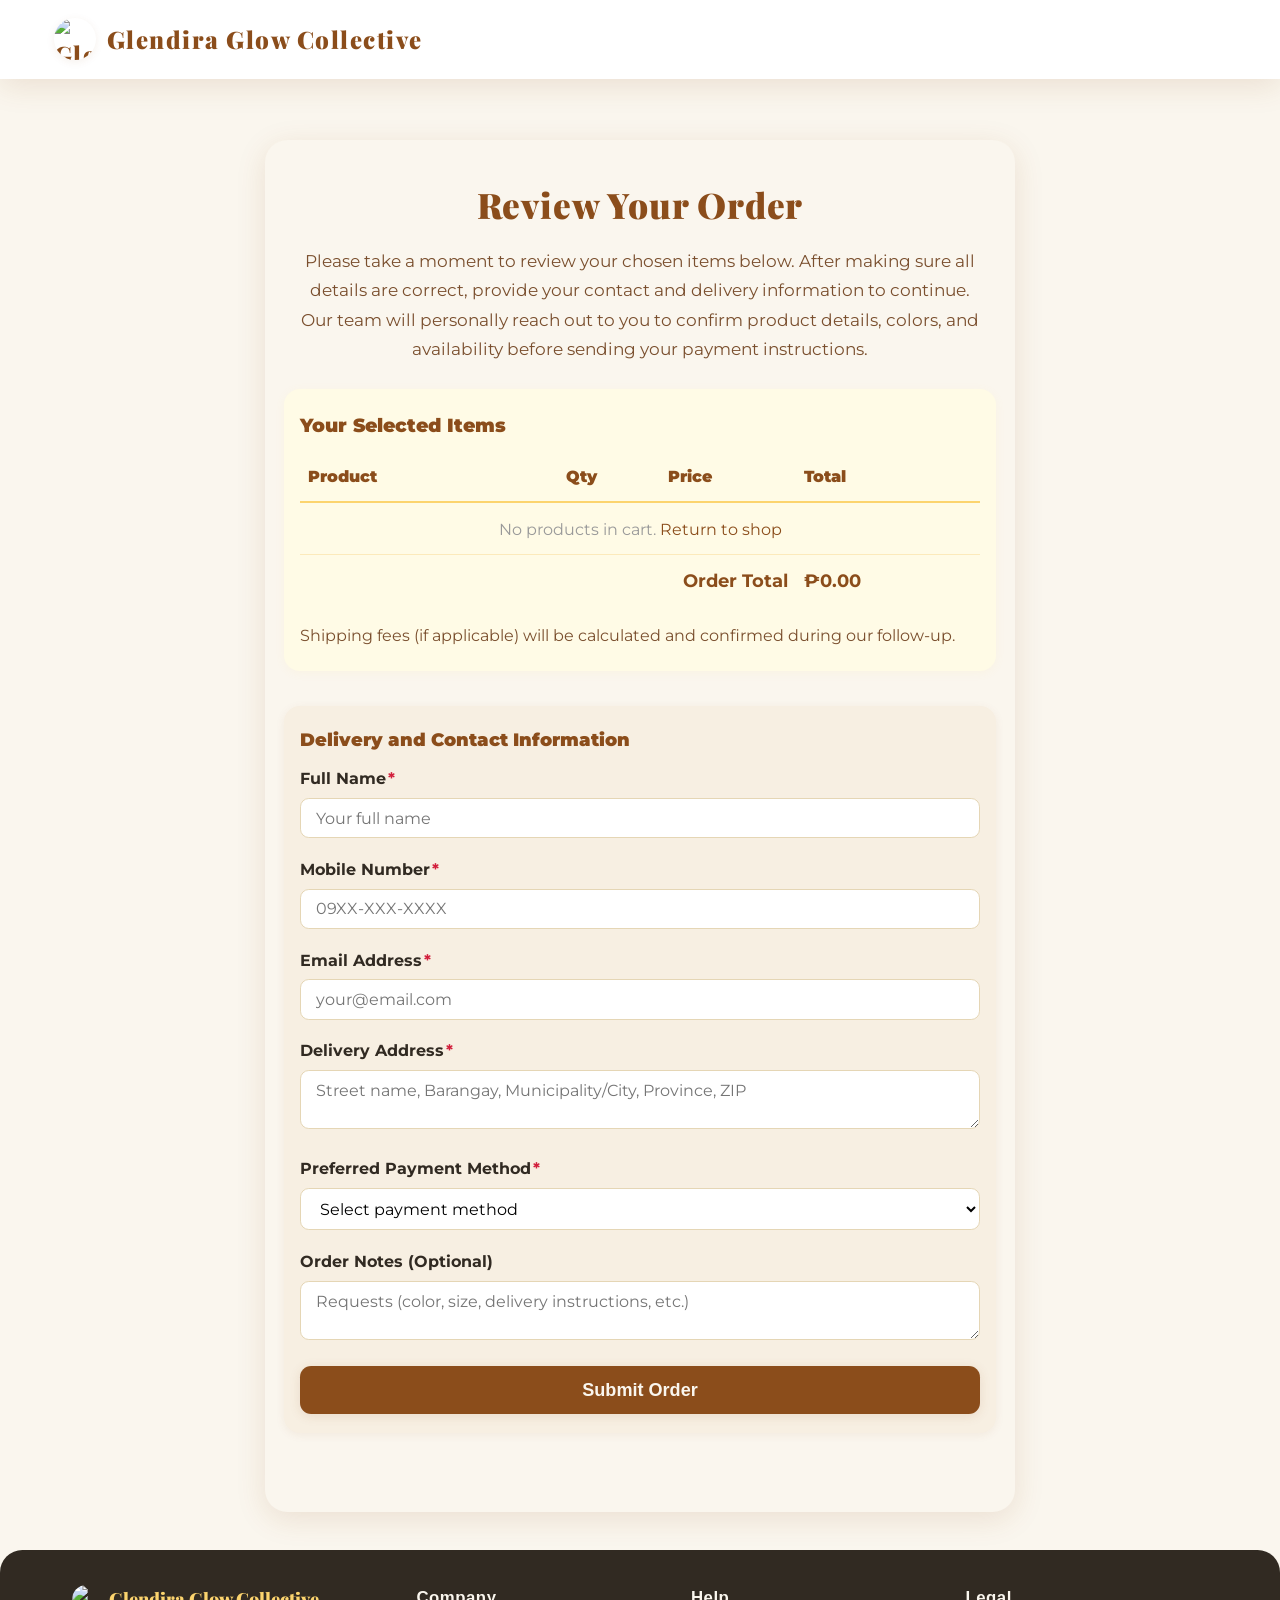
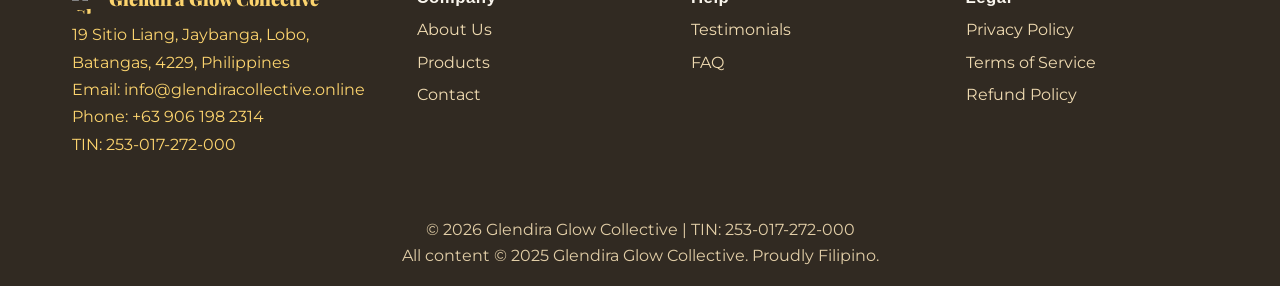
==== order-summary.html @ b0154137 "Add order summary HTML page" ====
<!DOCTYPE html>
<html lang="en">
<head>
  <meta charset="UTF-8" />
  <meta name="viewport" content="width=device-width, initial-scale=1.0" />
  <title>Order Summary | Glendira Glow Collective</title>
  <link rel="icon" type="image/png" href="image/FAVICON.png" />
  <!-- Google Fonts -->
  <link href="https://fonts.googleapis.com/css2?family=Montserrat:wght@400;700;900&family=Playfair+Display:wght@700&display=swap" rel="stylesheet" />
  <!-- Remixicon for icons -->
  <link href="https://cdn.jsdelivr.net/npm/remixicon@4.5.0/fonts/remixicon.css" rel="stylesheet" />
  <style>
    :root {
      --primary: #8b4d1b;
      --accent: #fcd46e;
      --dark: #312a22;
      --light: #faf6ee;
      --shadow: 0 7px 30px 0 rgba(139,77,27,0.13);
      --radius: 1.4rem;
      --error: #d21f3c;
      --success: #157347;
    }
    html { scroll-behavior: smooth; }
    * { box-sizing: border-box; margin: 0; padding: 0; }
    body {
      font-family: 'Montserrat', 'Poppins', Arial, sans-serif;
      background: var(--light);
      color: var(--dark);
      min-height: 100vh;
      line-height: 1.7;
      transition: background 0.4s;
    }
    a {
      color: var(--primary);
      text-decoration: none;
      transition: color .22s;
    }
    a:hover { color: var(--accent); }
    img {
      max-width: 100%;
      display: block;
      border-radius: .7rem;
    }
    .header {
      width: 100%;
      background: rgba(255,255,255,0.96);
      box-shadow: var(--shadow);
      position: sticky;
      top: 0;
      z-index: 99;
      backdrop-filter: blur(7px);
      transition: background .3s;
    }
    .nav {
      display: flex;
      align-items: center;
      justify-content: space-between;
      max-width: 1240px;
      margin: 0 auto;
      padding: 1.15rem 2.1rem;
      position: relative;
    }
    .nav-logo {
      display: flex;
      align-items: center;
      gap: .7rem;
      font-size: 1.5rem;
      font-weight: 900;
      color: var(--primary);
      letter-spacing: 1.5px;
      font-family: 'Playfair Display', serif;
    }
    .nav-logo img {
      width: 42px;
      height: 42px;
      border-radius: 50%;
      box-shadow: 0 2px 8px 0 rgba(139,77,27,0.08);
    }
    .main-container {
      max-width: 750px;
      margin: 0 auto;
      padding: 2.2rem 1.2rem 2.6rem;
      background: var(--light);
      border-radius: var(--radius);
      box-shadow: var(--shadow);
      margin-top: 3.8rem;
      margin-bottom: 2.3rem;
    }
    .summary-title {
      font-family: 'Playfair Display', serif;
      font-size: 2.2rem;
      font-weight: 900;
      color: var(--primary);
      margin-bottom: 0.7rem;
      letter-spacing: 0.8px;
      text-align: center;
    }
    .summary-desc {
      font-size: 1.08rem;
      color: #7a4f2e;
      margin-bottom: 1.6rem;
      text-align: center;
    }
    .order-section {
      margin-bottom: 2.2rem;
      background: #fffbe6;
      padding: 1.3rem 1rem;
      border-radius: 1rem;
      box-shadow: 0 2px 10px 0 rgba(252,212,110,0.08);
    }
    .order-section-title {
      font-size: 1.17rem;
      font-weight: 900;
      color: var(--primary);
      margin-bottom: .6rem;
      font-family: 'Montserrat', sans-serif;
    }
    .order-items {
      width: 100%;
      border-collapse: collapse;
      margin-bottom: 1rem;
    }
    .order-items th, .order-items td {
      padding: .7rem .5rem;
      text-align: left;
      font-size: 1.03rem;
    }
    .order-items th {
      color: var(--primary);
      border-bottom: 2px solid var(--accent);
      font-weight: 900;
    }
    .order-items td {
      border-bottom: 1px solid #fceabb;
    }
    .order-total-row th, .order-total-row td {
      border-bottom: none;
      font-size: 1.1rem;
      font-weight: 700;
      color: var(--primary);
    }
    .form-section {
      margin-bottom: 2.3rem;
      background: #f7efe2;
      padding: 1.2rem 1rem;
      border-radius: 1rem;
      box-shadow: 0 2px 10px 0 rgba(139,77,27,0.07);
    }
    .form-section-title {
      font-size: 1.13rem;
      font-weight: 900;
      color: var(--primary);
      margin-bottom: .58rem;
      font-family: 'Montserrat', sans-serif;
    }
    .form-group {
      margin-bottom: 1.1rem;
    }
    label {
      font-weight: 700;
      color: var(--dark);
      margin-bottom: .18rem;
      display: block;
      font-size: 1.02rem;
    }
    input[type="text"],
    input[type="email"],
    input[type="tel"],
    select,
    textarea {
      padding: .6rem .9rem;
      width: 100%;
      border: 1px solid #e5d6b5;
      border-radius: .55rem;
      background: #fff;
      font-size: 1rem;
      margin-top: .15rem;
      font-family: inherit;
      transition: border .2s;
      resize: vertical;
    }
    input[type="text"]:focus,
    input[type="email"]:focus,
    input[type="tel"]:focus,
    select:focus,
    textarea:focus {
      border: 1.5px solid var(--primary);
      outline: none;
    }
    .submit-btn {
      background: var(--primary);
      color: var(--light);
      font-weight: 900;
      font-size: 1.13rem;
      border-radius: .7rem;
      padding: .85rem 2.2rem;
      cursor: pointer;
      border: none;
      transition: background .18s, color .18s;
      box-shadow: 0 2px 12px 0 rgba(139,77,27,0.12);
      margin-top: .3rem;
      display: block;
      width: 100%;
    }
    .submit-btn:hover {
      background: var(--accent);
      color: var(--primary);
    }
    .confirmation-message {
      background: #e6fbe9;
      border: 1.5px solid var(--success);
      color: var(--success);
      padding: 1.3rem 1rem;
      border-radius: 1rem;
      margin-top: 2.3rem;
      box-shadow: 0 2px 8px 0 rgba(21,115,71,0.07);
      font-size: 1.08rem;
      text-align: center;
      display: none;
      animation: fadeIn .7s ease;
    }
    .confirmation-message.active {
      display: block;
    }
    @keyframes fadeIn {
      from { opacity: 0; transform: translateY(24px);}
      to { opacity: 1; transform: translateY(0);}
    }
    .footer {
      background: var(--dark);
      color: var(--light);
      padding: 2.1rem 0 1rem;
      margin-top: 2.4rem;
      border-radius: var(--radius) var(--radius) 0 0;
      position: relative;
      overflow: hidden;
    }
    .footer::before {
      content: '';
      position: absolute;
      right: 0;
      top: -40px;
      width: 320px;
      height: 320px;
      opacity: 0.13;
      background: url('image/LOGO.png') no-repeat center center/contain;
      z-index: 0;
    }
    .footer-container {
      max-width: 1200px;
      margin: 0 auto;
      display: flex;
      flex-wrap: wrap;
      gap: 2rem;
      justify-content: space-between;
      align-items: flex-start;
      padding: 0 2rem;
      position: relative;
      z-index: 2;
    }
    .footer-brand {
      flex: 1 1 230px;
      margin-bottom: 1.8rem;
      z-index: 2;
    }
    .footer-logo {
      display: flex;
      align-items: center;
      font-size: 1.13rem;
      font-weight: 900;
      gap: .53rem;
      margin-bottom: 0.42rem;
      color: var(--accent);
      font-family: 'Playfair Display', serif;
    }
    .footer-logo img {
      width: 29px;
      height: 29px;
      border-radius: 50%;
    }
    .footer-desc {
      color: #fcd46e;
      font-size: 1.01rem;
      margin-bottom: .57rem;
    }
    .footer-links-group {
      flex: 1 1 160px;
      margin-bottom: 1.7rem;
      z-index: 2;
    }
    .footer-links-title {
      font-size: 1.05rem;
      font-weight: 900;
      margin-bottom: .32rem;
      letter-spacing: .5px;
      font-family: 'Poppins', sans-serif;
    }
    .footer-links {
      display: flex;
      flex-direction: column;
      gap: .35rem;
    }
    .footer-link {
      color: #ffe9bd;
      font-size: .99rem;
      transition: color .2s;
      opacity: .92;
    }
    .footer-link:hover { color: var(--accent); }
    .footer-bottom {
      text-align: center;
      font-size: .97rem;
      color: #ffe9bd;
      margin-top: 1.3rem;
      opacity: .86;
      position: relative;
      z-index: 2;
    }
    .footer-bottom a {
      color: #fff;
      font-weight: 700;
      text-decoration: underline;
      transition: color .2s;
    }
    .footer-bottom a:hover { color: var(--accent); }
    @media (max-width: 850px) {
      .main-container { margin-top: 2.5rem; }
    }
    @media (max-width: 700px) {
      .main-container { margin-top: 1.2rem; padding: 1.2rem .6rem 1.8rem; }
      .footer-container { padding: 0 1.2rem; }
      .order-section, .form-section { padding: .8rem .3rem; }
    }
    @media (max-width: 600px) {
      .main-container { margin-top: .8rem; }
      .footer { padding: 1.11rem 0 .89rem; }
    }
  </style>
</head>
<body>
  <header class="header" id="header">
    <nav class="nav">
      <a href="index.html" class="nav-logo">
        <img src="image/LOGO.png" alt="Glendira Glow Collective Logo" />
        Glendira Glow Collective
      </a>
    </nav>
  </header>

  <main>
    <div class="main-container" id="main-container">
      <h1 class="summary-title">Review Your Order</h1>
      <div class="summary-desc">
        Please take a moment to review your chosen items below. After making sure all details are correct, provide your contact and delivery information to continue.<br>
        Our team will personally reach out to you to confirm product details, colors, and availability before sending your payment instructions.
      </div>
      <section class="order-section">
        <div class="order-section-title">Your Selected Items</div>
        <table class="order-items" id="order-items">
          <thead>
            <tr>
              <th style="width:38%">Product</th>
              <th style="width:15%">Qty</th>
              <th style="width:20%">Price</th>
              <th style="width:27%">Total</th>
            </tr>
          </thead>
          <tbody>
            <!-- JS will populate order items here -->
          </tbody>
          <tfoot>
            <tr class="order-total-row">
              <th colspan="3" style="text-align:right;">Order Total</th>
              <td id="order-total">₱0.00</td>
            </tr>
          </tfoot>
        </table>
        <div style="color:#7a4f2e;font-size:.98rem;">
          <i class="ri-information-line" style="color:var(--primary)"></i>
          Shipping fees (if applicable) will be calculated and confirmed during our follow-up.
        </div>
      </section>
      <form class="form-section" id="checkout-form" autocomplete="on">
        <div class="form-section-title">Delivery and Contact Information</div>
        <div class="form-group">
          <label for="name">Full Name<span style="color:var(--error);margin-left:2px;">*</span></label>
          <input type="text" id="name" name="name" required placeholder="Your full name" autocomplete="name" />
        </div>
        <div class="form-group">
          <label for="phone">Mobile Number<span style="color:var(--error);margin-left:2px;">*</span></label>
          <input type="tel" id="phone" name="phone" required placeholder="09XX-XXX-XXXX" autocomplete="tel" pattern="^(09|\+639)\d{9}$" />
        </div>
        <div class="form-group">
          <label for="email">Email Address<span style="color:var(--error);margin-left:2px;">*</span></label>
          <input type="email" id="email" name="email" required placeholder="your@email.com" autocomplete="email" />
        </div>
        <div class="form-group">
          <label for="address">Delivery Address<span style="color:var(--error);margin-left:2px;">*</span></label>
          <textarea id="address" name="address" required rows="2" placeholder="Street name, Barangay, Municipality/City, Province, ZIP" autocomplete="street-address"></textarea>
        </div>
        <div class="form-group">
          <label for="payment">Preferred Payment Method<span style="color:var(--error);margin-left:2px;">*</span></label>
          <select id="payment" name="payment" required>
            <option value="" disabled selected>Select payment method</option>
            <option value="gcash">GCash</option>
            <option value="bank">Bank Transfer</option>
            <option value="cod">Cash on Delivery (COD) - Selected Areas</option>
          </select>
        </div>
        <div class="form-group">
          <label for="note">Order Notes (Optional)</label>
          <textarea id="note" name="note" rows="2" placeholder="Requests (color, size, delivery instructions, etc.)"></textarea>
        </div>
        <button type="submit" class="submit-btn" id="submit-btn">
          Submit Order
        </button>
      </form>
      <div class="confirmation-message" id="confirmation-message">
        <span style="font-size:1.35rem;display:block;margin-bottom:.7rem;"><i class="ri-checkbox-circle-line"></i> Order Received!</span>
        Thank you for choosing Glendira Glow Collective.<br><br>
        A member of our team will soon reach out via call or message to verify your order details, confirm product availability, and discuss preferences such as color and size.<br><br>
        <b>Once details are confirmed, you will receive a secure payment link based on your selected payment method.</b><br>
        <span style="color:var(--primary);font-weight:700;">Please ensure payment is completed within <u>24 hours</u> of receiving the link to avoid automatic cancellation.</span>
        <br><br>
        If you have any questions, feel free to contact us at <a href="mailto:info@glendiracollective.online">info@glendiracollective.online</a> or <a href="tel:+639061982314">+63 906 198 2314</a>.<br>
        <br>
        We appreciate your trust and look forward to serving you!
      </div>
    </div>
  </main>

  <footer class="footer">
    <div class="footer-container">
      <div class="footer-brand">
        <div class="footer-logo">
          <img src="image/LOGO.png" alt="Glendira Glow Collective Logo" />
          Glendira Glow Collective
        </div>
        <div class="footer-desc">
          19 Sitio Liang, Jaybanga, Lobo, Batangas, 4229, Philippines<br>
          Email: <a href="mailto:info@glendiracollective.online" style="color:var(--accent);">info@glendiracollective.online</a><br>
          Phone: <a href="tel:+639061982314" style="color:var(--accent);">+63 906 198 2314</a><br>
          TIN: 253-017-272-000
        </div>
      </div>
      <div class="footer-links-group">
        <div class="footer-links-title">Company</div>
        <div class="footer-links">
          <a href="index.html#about" class="footer-link">About Us</a>
          <a href="index.html#shop" class="footer-link">Products</a>
          <a href="index.html#contact" class="footer-link">Contact</a>
        </div>
      </div>
      <div class="footer-links-group">
        <div class="footer-links-title">Help</div>
        <div class="footer-links">
          <a href="index.html#testimonials" class="footer-link">Testimonials</a>
          <a href="index.html#faq" class="footer-link">FAQ</a>
        </div>
      </div>
      <div class="footer-links-group">
        <div class="footer-links-title">Legal</div>
        <div class="footer-links">
          <a href="privacy-policy.html" class="footer-link">Privacy Policy</a>
          <a href="terms.html" class="footer-link">Terms of Service</a>
          <a href="refund-policy.html" class="footer-link">Refund Policy</a>
        </div>
      </div>
    </div>
    <div class="footer-bottom">
      &copy; <span id="footer-year"></span> Glendira Glow Collective | TIN: 253-017-272-000<br>
      All content &copy; 2025 Glendira Glow Collective. Proudly Filipino.
    </div>
  </footer>

  <script>
    // Fill order table from localStorage 'checkoutCart'
    const products = [
      {
        id: 1,
        name: "Everyday T-shirt",
        price: 199.00,
        img: "image/placeholder.png"
      },
      {
        id: 2,
        name: "Office Blazer (Women)",
        price: 799.00,
        img: "image/placeholder.png"
      },
      {
        id: 3,
        name: "Filipiniana Dress",
        price: 1099.00,
        img: "image/placeholder.png"
      },
      {
        id: 4,
        name: "Men's Polo Shirt",
        price: 349.00,
        img: "image/placeholder.png"
      },
      {
        id: 5,
        name: "Teens Graphic Tee",
        price: 239.00,
        img: "image/placeholder.png"
      },
      {
        id: 6,
        name: "A-Line Skirt",
        price: 399.00,
        img: "image/placeholder.png"
      },
      {
        id: 7,
        name: "Kids Dress",
        price: 299.00,
        img: "image/placeholder.png"
      },
      {
        id: 8,
        name: "Seasonal Bomber Jacket",
        price: 899.00,
        img: "image/placeholder.png"
      },
      {
        id: 9,
        name: "Men's Cotton Shorts",
        price: 269.00,
        img: "image/placeholder.png"
      },
      {
        id: 10,
        name: "Women's Office Dress",
        price: 499.00,
        img: "image/placeholder.png"
      },
      {
        id: 11,
        name: "Classic Handbag",
        price: 599.00,
        img: "image/placeholder.png"
      },
      {
        id: 12,
        name: "Minimalist Jewelry Set",
        price: 149.00,
        img: "image/placeholder.png"
      },
      {
        id: 13,
        name: "Kids Jogger Pants",
        price: 199.00,
        img: "image/placeholder.png"
      },
      {
        id: 14,
        name: "Women's Crop Top",
        price: 179.00,
        img: "image/placeholder.png"
      },
      {
        id: 15,
        name: "Premium Fabric Face Mask",
        price: 69.00,
        img: "image/placeholder.png"
      }
    ];
    function renderOrderItems() {
      const tbody = document.querySelector('#order-items tbody');
      tbody.innerHTML = '';
      let cart = [];
      try {
        cart = JSON.parse(localStorage.getItem('checkoutCart')) || [];
      } catch { cart = []; }
      let total = 0;
      if (cart.length === 0) {
        tbody.innerHTML = `<tr><td colspan="4" style="text-align:center;color:#999;">No products in cart. <a href="index.html#shop">Return to shop</a></td></tr>`;
        document.getElementById('order-total').textContent = '₱0.00';
      } else {
        cart.forEach(item => {
          const product = products.find(p => p.id === item.id) || {};
          const row = document.createElement('tr');
          const price = product.price || item.price || 0;
          const subtotal = price * item.qty;
          total += subtotal;
          row.innerHTML = `
            <td>
              <span style="font-weight:700;">${product.name || item.name}</span>
            </td>
            <td>${item.qty}</td>
            <td>₱${price.toLocaleString(undefined, {minimumFractionDigits:2, maximumFractionDigits:2})}</td>
            <td>₱${subtotal.toLocaleString(undefined, {minimumFractionDigits:2, maximumFractionDigits:2})}</td>
          `;
          tbody.appendChild(row);
        });
        document.getElementById('order-total').textContent = '₱' + total.toLocaleString(undefined, {minimumFractionDigits:2, maximumFractionDigits:2});
      }
    }
    renderOrderItems();

    // Footer year
    document.getElementById('footer-year').textContent = new Date().getFullYear();

    // Form submission & confirmation
    const checkoutForm = document.getElementById('checkout-form');
    const confirmationMessage = document.getElementById('confirmation-message');
    checkoutForm && checkoutForm.addEventListener('submit', function(e) {
      e.preventDefault();
      // Optionally: Validate again if needed
      checkoutForm.style.display = 'none';
      confirmationMessage.classList.add('active');
      // Optionally: clear cart in localStorage
      localStorage.removeItem('checkoutCart');
      window.scrollTo({ top: 0, behavior: 'smooth' });
    });
  </script>
</body>
</html>
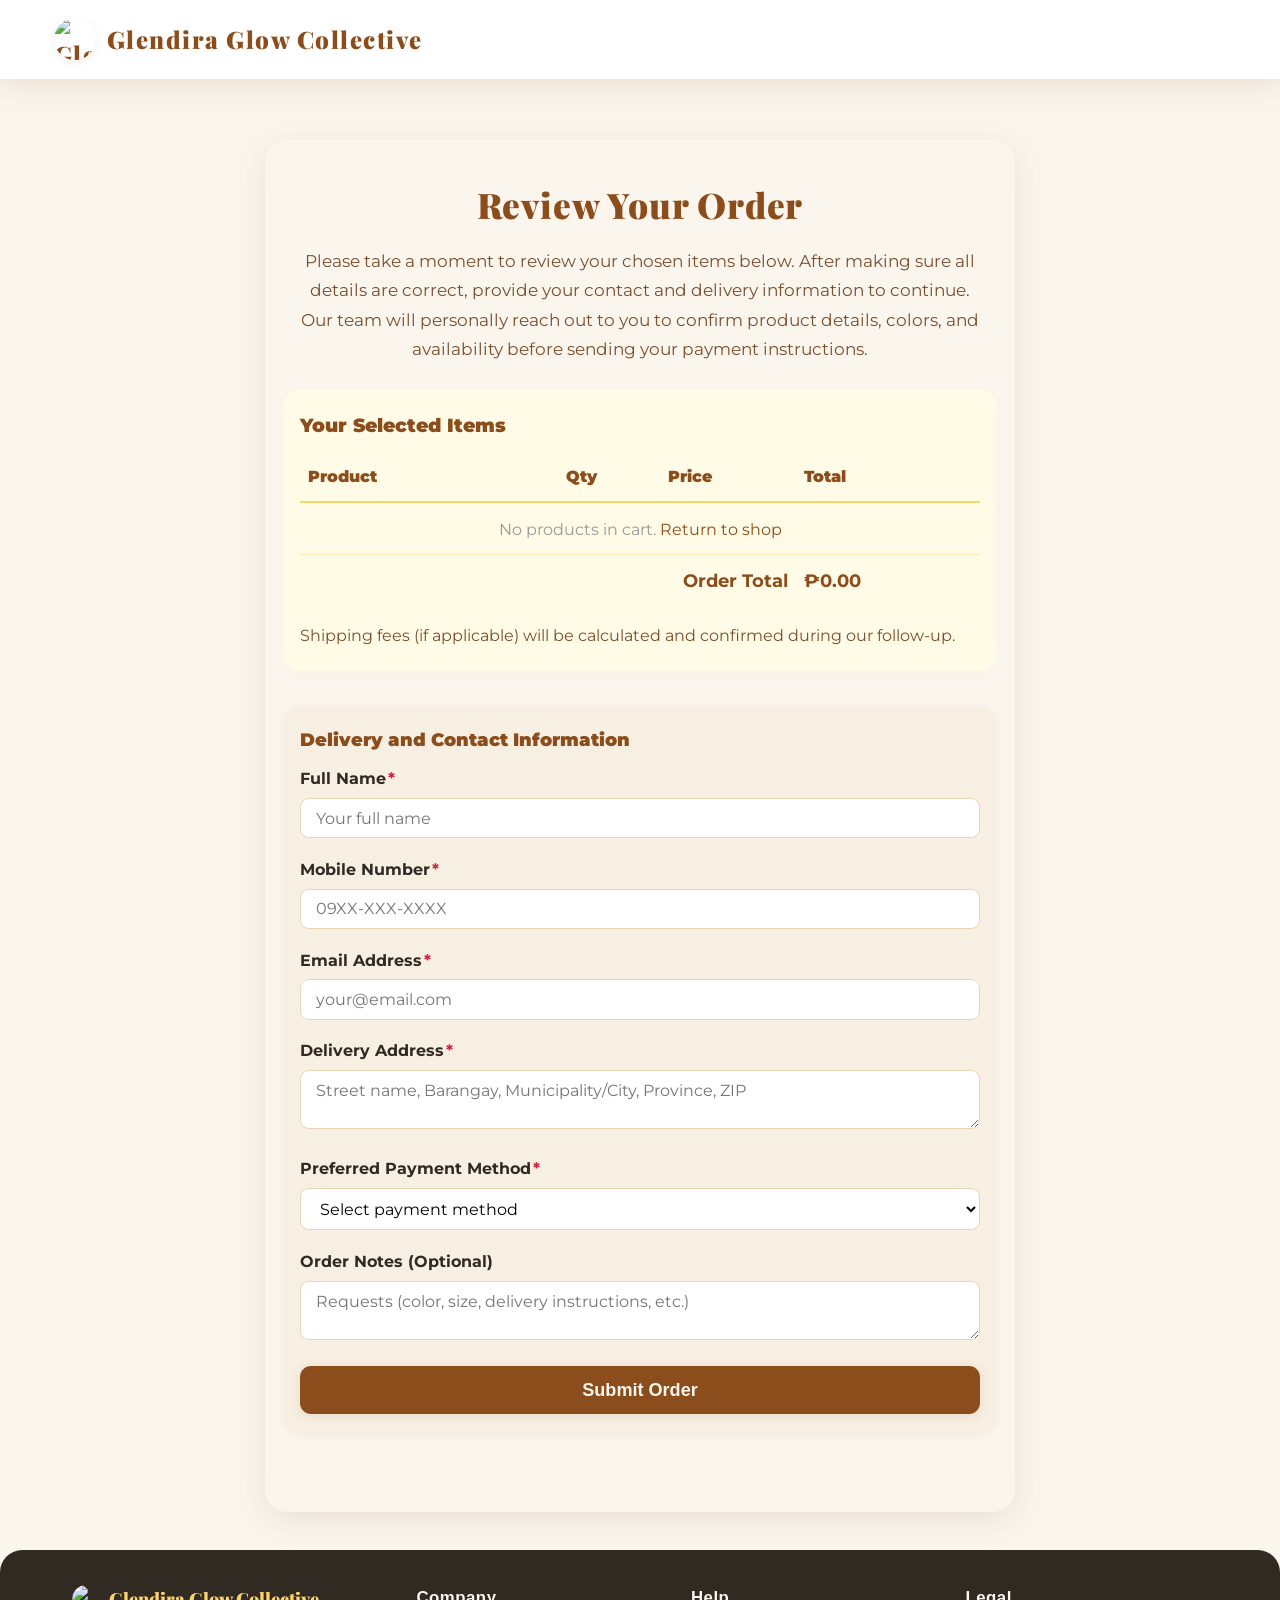
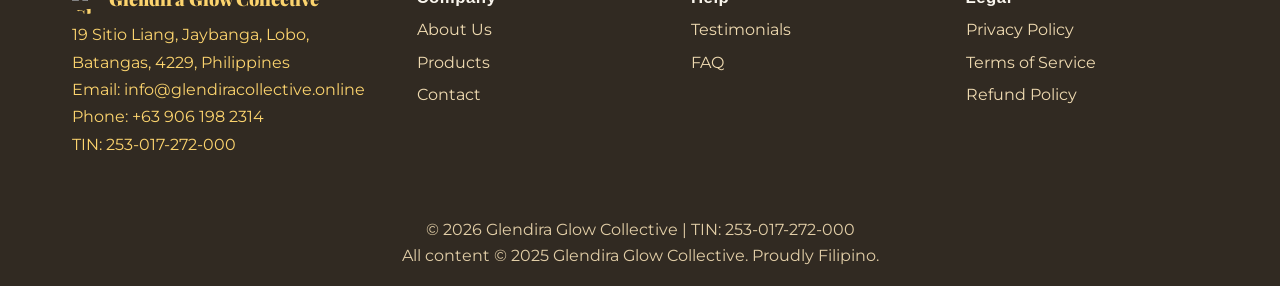
==== commit 54434bbc: "Update product images in order summary" ====
--- a/order-summary.html
+++ b/order-summary.html
@@ -480,91 +480,91 @@
         id: 1,
         name: "Everyday T-shirt",
         price: 199.00,
-        img: "image/placeholder.png"
+        img: "image/PICTURES 1.png"
       },
       {
         id: 2,
         name: "Office Blazer (Women)",
         price: 799.00,
-        img: "image/placeholder.png"
+        img: "image/PICTURES 2.png"
       },
       {
         id: 3,
         name: "Filipiniana Dress",
         price: 1099.00,
-        img: "image/placeholder.png"
+        img: "image/PICTURES 3.png"
       },
       {
         id: 4,
         name: "Men's Polo Shirt",
         price: 349.00,
-        img: "image/placeholder.png"
+        img: "image/PICTURES 4.png"
       },
       {
         id: 5,
         name: "Teens Graphic Tee",
         price: 239.00,
-        img: "image/placeholder.png"
+        img: "image/PICTURES 5.png"
       },
       {
         id: 6,
         name: "A-Line Skirt",
         price: 399.00,
-        img: "image/placeholder.png"
+        img: "image/PICTURES 6.png"
       },
       {
         id: 7,
         name: "Kids Dress",
         price: 299.00,
-        img: "image/placeholder.png"
+        img: "image/PICTURES 7.png"
       },
       {
         id: 8,
         name: "Seasonal Bomber Jacket",
         price: 899.00,
-        img: "image/placeholder.png"
+        img: "image/PICTURES 8.png"
       },
       {
         id: 9,
         name: "Men's Cotton Shorts",
         price: 269.00,
-        img: "image/placeholder.png"
+        img: "image/PICTURES 9.png"
       },
       {
         id: 10,
         name: "Women's Office Dress",
         price: 499.00,
-        img: "image/placeholder.png"
+        img: "image/PICTURES 10.png"
       },
       {
         id: 11,
         name: "Classic Handbag",
         price: 599.00,
-        img: "image/placeholder.png"
+        img: "image/PICTURES 11.png"
       },
       {
         id: 12,
         name: "Minimalist Jewelry Set",
         price: 149.00,
-        img: "image/placeholder.png"
+        img: "image/PICTURES 12.png"
       },
       {
         id: 13,
         name: "Kids Jogger Pants",
         price: 199.00,
-        img: "image/placeholder.png"
+        img: "image/PICTURES 13.png"
       },
       {
         id: 14,
         name: "Women's Crop Top",
         price: 179.00,
-        img: "image/placeholder.png"
+        img: "image/PICTURES 14.png"
       },
       {
         id: 15,
         name: "Premium Fabric Face Mask",
         price: 69.00,
-        img: "image/placeholder.png"
+        img: "image/PICTURES 15.png"
       }
     ];
     function renderOrderItems() {
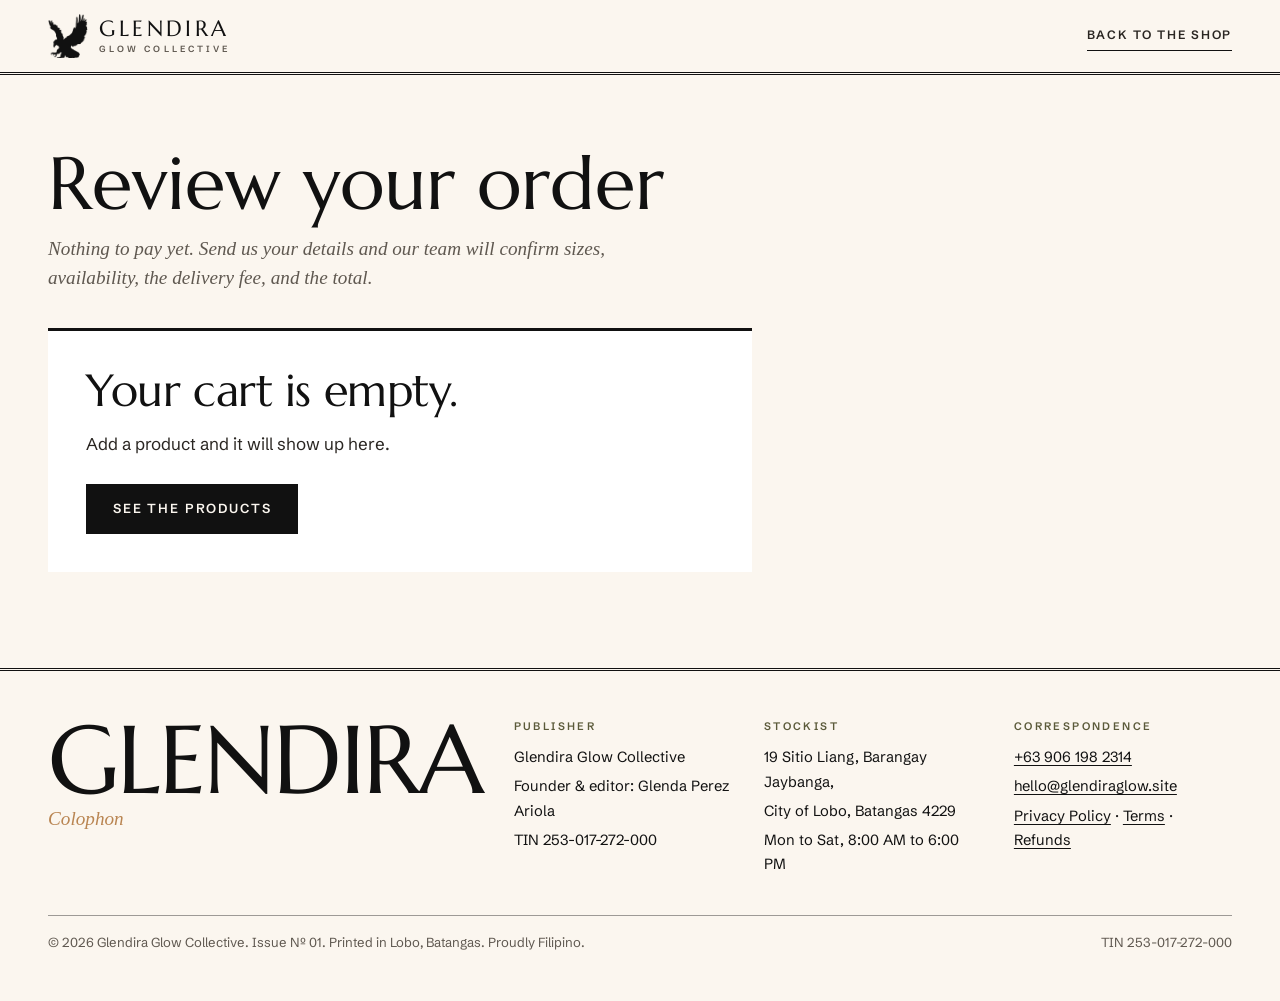
==== commit 0fde7d08: "Redesign: editorial magazine with Eagle Glide, new domain glendiraglow.site, new email" ====
--- a/order-summary.html
+++ b/order-summary.html
@@ -1,620 +1,81 @@
 <!DOCTYPE html>
 <html lang="en">
 <head>
-  <meta charset="UTF-8" />
-  <meta name="viewport" content="width=device-width, initial-scale=1.0" />
-  <title>Order Summary | Glendira Glow Collective</title>
-  <link rel="icon" type="image/png" href="image/FAVICON.png" />
-  <!-- Google Fonts -->
-  <link href="https://fonts.googleapis.com/css2?family=Montserrat:wght@400;700;900&family=Playfair+Display:wght@700&display=swap" rel="stylesheet" />
-  <!-- Remixicon for icons -->
-  <link href="https://cdn.jsdelivr.net/npm/remixicon@4.5.0/fonts/remixicon.css" rel="stylesheet" />
-  <style>
-    :root {
-      --primary: #8b4d1b;
-      --accent: #fcd46e;
-      --dark: #312a22;
-      --light: #faf6ee;
-      --shadow: 0 7px 30px 0 rgba(139,77,27,0.13);
-      --radius: 1.4rem;
-      --error: #d21f3c;
-      --success: #157347;
-    }
-    html { scroll-behavior: smooth; }
-    * { box-sizing: border-box; margin: 0; padding: 0; }
-    body {
-      font-family: 'Montserrat', 'Poppins', Arial, sans-serif;
-      background: var(--light);
-      color: var(--dark);
-      min-height: 100vh;
-      line-height: 1.7;
-      transition: background 0.4s;
-    }
-    a {
-      color: var(--primary);
-      text-decoration: none;
-      transition: color .22s;
-    }
-    a:hover { color: var(--accent); }
-    img {
-      max-width: 100%;
-      display: block;
-      border-radius: .7rem;
-    }
-    .header {
-      width: 100%;
-      background: rgba(255,255,255,0.96);
-      box-shadow: var(--shadow);
-      position: sticky;
-      top: 0;
-      z-index: 99;
-      backdrop-filter: blur(7px);
-      transition: background .3s;
-    }
-    .nav {
-      display: flex;
-      align-items: center;
-      justify-content: space-between;
-      max-width: 1240px;
-      margin: 0 auto;
-      padding: 1.15rem 2.1rem;
-      position: relative;
-    }
-    .nav-logo {
-      display: flex;
-      align-items: center;
-      gap: .7rem;
-      font-size: 1.5rem;
-      font-weight: 900;
-      color: var(--primary);
-      letter-spacing: 1.5px;
-      font-family: 'Playfair Display', serif;
-    }
-    .nav-logo img {
-      width: 42px;
-      height: 42px;
-      border-radius: 50%;
-      box-shadow: 0 2px 8px 0 rgba(139,77,27,0.08);
-    }
-    .main-container {
-      max-width: 750px;
-      margin: 0 auto;
-      padding: 2.2rem 1.2rem 2.6rem;
-      background: var(--light);
-      border-radius: var(--radius);
-      box-shadow: var(--shadow);
-      margin-top: 3.8rem;
-      margin-bottom: 2.3rem;
-    }
-    .summary-title {
-      font-family: 'Playfair Display', serif;
-      font-size: 2.2rem;
-      font-weight: 900;
-      color: var(--primary);
-      margin-bottom: 0.7rem;
-      letter-spacing: 0.8px;
-      text-align: center;
-    }
-    .summary-desc {
-      font-size: 1.08rem;
-      color: #7a4f2e;
-      margin-bottom: 1.6rem;
-      text-align: center;
-    }
-    .order-section {
-      margin-bottom: 2.2rem;
-      background: #fffbe6;
-      padding: 1.3rem 1rem;
-      border-radius: 1rem;
-      box-shadow: 0 2px 10px 0 rgba(252,212,110,0.08);
-    }
-    .order-section-title {
-      font-size: 1.17rem;
-      font-weight: 900;
-      color: var(--primary);
-      margin-bottom: .6rem;
-      font-family: 'Montserrat', sans-serif;
-    }
-    .order-items {
-      width: 100%;
-      border-collapse: collapse;
-      margin-bottom: 1rem;
-    }
-    .order-items th, .order-items td {
-      padding: .7rem .5rem;
-      text-align: left;
-      font-size: 1.03rem;
-    }
-    .order-items th {
-      color: var(--primary);
-      border-bottom: 2px solid var(--accent);
-      font-weight: 900;
-    }
-    .order-items td {
-      border-bottom: 1px solid #fceabb;
-    }
-    .order-total-row th, .order-total-row td {
-      border-bottom: none;
-      font-size: 1.1rem;
-      font-weight: 700;
-      color: var(--primary);
-    }
-    .form-section {
-      margin-bottom: 2.3rem;
-      background: #f7efe2;
-      padding: 1.2rem 1rem;
-      border-radius: 1rem;
-      box-shadow: 0 2px 10px 0 rgba(139,77,27,0.07);
-    }
-    .form-section-title {
-      font-size: 1.13rem;
-      font-weight: 900;
-      color: var(--primary);
-      margin-bottom: .58rem;
-      font-family: 'Montserrat', sans-serif;
-    }
-    .form-group {
-      margin-bottom: 1.1rem;
-    }
-    label {
-      font-weight: 700;
-      color: var(--dark);
-      margin-bottom: .18rem;
-      display: block;
-      font-size: 1.02rem;
-    }
-    input[type="text"],
-    input[type="email"],
-    input[type="tel"],
-    select,
-    textarea {
-      padding: .6rem .9rem;
-      width: 100%;
-      border: 1px solid #e5d6b5;
-      border-radius: .55rem;
-      background: #fff;
-      font-size: 1rem;
-      margin-top: .15rem;
-      font-family: inherit;
-      transition: border .2s;
-      resize: vertical;
-    }
-    input[type="text"]:focus,
-    input[type="email"]:focus,
-    input[type="tel"]:focus,
-    select:focus,
-    textarea:focus {
-      border: 1.5px solid var(--primary);
-      outline: none;
-    }
-    .submit-btn {
-      background: var(--primary);
-      color: var(--light);
-      font-weight: 900;
-      font-size: 1.13rem;
-      border-radius: .7rem;
-      padding: .85rem 2.2rem;
-      cursor: pointer;
-      border: none;
-      transition: background .18s, color .18s;
-      box-shadow: 0 2px 12px 0 rgba(139,77,27,0.12);
-      margin-top: .3rem;
-      display: block;
-      width: 100%;
-    }
-    .submit-btn:hover {
-      background: var(--accent);
-      color: var(--primary);
-    }
-    .confirmation-message {
-      background: #e6fbe9;
-      border: 1.5px solid var(--success);
-      color: var(--success);
-      padding: 1.3rem 1rem;
-      border-radius: 1rem;
-      margin-top: 2.3rem;
-      box-shadow: 0 2px 8px 0 rgba(21,115,71,0.07);
-      font-size: 1.08rem;
-      text-align: center;
-      display: none;
-      animation: fadeIn .7s ease;
-    }
-    .confirmation-message.active {
-      display: block;
-    }
-    @keyframes fadeIn {
-      from { opacity: 0; transform: translateY(24px);}
-      to { opacity: 1; transform: translateY(0);}
-    }
-    .footer {
-      background: var(--dark);
-      color: var(--light);
-      padding: 2.1rem 0 1rem;
-      margin-top: 2.4rem;
-      border-radius: var(--radius) var(--radius) 0 0;
-      position: relative;
-      overflow: hidden;
-    }
-    .footer::before {
-      content: '';
-      position: absolute;
-      right: 0;
-      top: -40px;
-      width: 320px;
-      height: 320px;
-      opacity: 0.13;
-      background: url('image/LOGO.png') no-repeat center center/contain;
-      z-index: 0;
-    }
-    .footer-container {
-      max-width: 1200px;
-      margin: 0 auto;
-      display: flex;
-      flex-wrap: wrap;
-      gap: 2rem;
-      justify-content: space-between;
-      align-items: flex-start;
-      padding: 0 2rem;
-      position: relative;
-      z-index: 2;
-    }
-    .footer-brand {
-      flex: 1 1 230px;
-      margin-bottom: 1.8rem;
-      z-index: 2;
-    }
-    .footer-logo {
-      display: flex;
-      align-items: center;
-      font-size: 1.13rem;
-      font-weight: 900;
-      gap: .53rem;
-      margin-bottom: 0.42rem;
-      color: var(--accent);
-      font-family: 'Playfair Display', serif;
-    }
-    .footer-logo img {
-      width: 29px;
-      height: 29px;
-      border-radius: 50%;
-    }
-    .footer-desc {
-      color: #fcd46e;
-      font-size: 1.01rem;
-      margin-bottom: .57rem;
-    }
-    .footer-links-group {
-      flex: 1 1 160px;
-      margin-bottom: 1.7rem;
-      z-index: 2;
-    }
-    .footer-links-title {
-      font-size: 1.05rem;
-      font-weight: 900;
-      margin-bottom: .32rem;
-      letter-spacing: .5px;
-      font-family: 'Poppins', sans-serif;
-    }
-    .footer-links {
-      display: flex;
-      flex-direction: column;
-      gap: .35rem;
-    }
-    .footer-link {
-      color: #ffe9bd;
-      font-size: .99rem;
-      transition: color .2s;
-      opacity: .92;
-    }
-    .footer-link:hover { color: var(--accent); }
-    .footer-bottom {
-      text-align: center;
-      font-size: .97rem;
-      color: #ffe9bd;
-      margin-top: 1.3rem;
-      opacity: .86;
-      position: relative;
-      z-index: 2;
-    }
-    .footer-bottom a {
-      color: #fff;
-      font-weight: 700;
-      text-decoration: underline;
-      transition: color .2s;
-    }
-    .footer-bottom a:hover { color: var(--accent); }
-    @media (max-width: 850px) {
-      .main-container { margin-top: 2.5rem; }
-    }
-    @media (max-width: 700px) {
-      .main-container { margin-top: 1.2rem; padding: 1.2rem .6rem 1.8rem; }
-      .footer-container { padding: 0 1.2rem; }
-      .order-section, .form-section { padding: .8rem .3rem; }
-    }
-    @media (max-width: 600px) {
-      .main-container { margin-top: .8rem; }
-      .footer { padding: 1.11rem 0 .89rem; }
-    }
-  </style>
+  <meta charset="UTF-8">
+  <meta name="viewport" content="width=device-width, initial-scale=1">
+  <title>Review your order | Glendira Glow Collective</title>
+  <meta name="theme-color" content="#e8c49c">
+  <link rel="icon" type="image/png" href="image/site/favicon.png">
+  <link rel="stylesheet" href="assets/fonts.css">
+  <link rel="stylesheet" href="assets/site.css">
+  <meta name="robots" content="noindex">
 </head>
 <body>
-  <header class="header" id="header">
-    <nav class="nav">
-      <a href="index.html" class="nav-logo">
-        <img src="image/LOGO.png" alt="Glendira Glow Collective Logo" />
-        Glendira Glow Collective
-      </a>
+  <a class="skip-link" href="#main">Skip to content</a>
+  <svg width="0" height="0" style="position:absolute" aria-hidden="true">
+    <symbol id="i-menu" viewBox="0 0 24 24"><path d="M3 8h18M3 16h18"/></symbol>
+    <symbol id="i-close" viewBox="0 0 24 24"><path d="m5 5 14 14M19 5 5 19"/></symbol>
+    <symbol id="i-plus" viewBox="0 0 24 24"><path d="M12 5v14M5 12h14"/></symbol>
+    <symbol id="i-minus" viewBox="0 0 24 24"><path d="M5 12h14"/></symbol>
+  </svg>
+
+  <header class="header header--plain">
+    <nav class="nav wrap" aria-label="Main">
+      <a href="index.html" class="brand" aria-label="Glendira Glow Collective, home"><img class="brand-mark" src="image/site/eagle.webp" width="360" height="399" alt=""><span class="word"><span>Glendira</span><span>Glow Collective</span></span></a>
+      <a href="index.html#shop" class="nav-link back-link">Back to the shop</a>
     </nav>
   </header>
-
-  <main>
-    <div class="main-container" id="main-container">
-      <h1 class="summary-title">Review Your Order</h1>
-      <div class="summary-desc">
-        Please take a moment to review your chosen items below. After making sure all details are correct, provide your contact and delivery information to continue.<br>
-        Our team will personally reach out to you to confirm product details, colors, and availability before sending your payment instructions.
+  <main id="main" class="order-page">
+    <div class="wrap">
+      <div id="order-intro" class="order-intro">
+        <h1>Review your order</h1>
+        <p class="lede">Nothing to pay yet. Send us your details and our team will confirm sizes, availability, the delivery fee, and the total.</p>
       </div>
-      <section class="order-section">
-        <div class="order-section-title">Your Selected Items</div>
-        <table class="order-items" id="order-items">
-          <thead>
-            <tr>
-              <th style="width:38%">Product</th>
-              <th style="width:15%">Qty</th>
-              <th style="width:20%">Price</th>
-              <th style="width:27%">Total</th>
-            </tr>
-          </thead>
-          <tbody>
-            <!-- JS will populate order items here -->
-          </tbody>
-          <tfoot>
-            <tr class="order-total-row">
-              <th colspan="3" style="text-align:right;">Order Total</th>
-              <td id="order-total">₱0.00</td>
-            </tr>
-          </tfoot>
-        </table>
-        <div style="color:#7a4f2e;font-size:.98rem;">
-          <i class="ri-information-line" style="color:var(--primary)"></i>
-          Shipping fees (if applicable) will be calculated and confirmed during our follow-up.
+      <div class="order" id="order-layout">
+        <section class="order-form" aria-labelledby="details-title">
+          <h2 id="details-title">Your details</h2>
+          <form id="checkout-form">
+            <div class="field"><label for="customer-name">Full name</label><input type="text" id="customer-name" required maxlength="80" autocomplete="name" aria-describedby="customer-name-error"><p class="field-error" id="customer-name-error"></p></div>
+            <div class="field"><label for="customer-contact">Mobile number</label><input type="tel" id="customer-contact" required pattern="09\d{9}|\+639\d{9}" maxlength="13" autocomplete="tel" inputmode="tel" aria-describedby="customer-contact-hint customer-contact-error"><p class="field-hint" id="customer-contact-hint">Example: 09171234567 or +639171234567</p><p class="field-error" id="customer-contact-error"></p></div>
+            <div class="field"><label for="customer-email">Email address <span>(optional)</span></label><input type="email" id="customer-email" maxlength="120" autocomplete="email"></div>
+            <div class="field"><label for="customer-address">Delivery address</label><textarea id="customer-address" rows="3" required maxlength="180" autocomplete="street-address" aria-describedby="customer-address-error"></textarea><p class="field-error" id="customer-address-error"></p></div>
+            <div class="field"><label for="customer-payment">Payment method</label><select id="customer-payment" required aria-describedby="customer-payment-error"><option value="" disabled selected>Select a payment method</option><option>Cash on Delivery (COD)</option><option>GCash</option><option>Bank Transfer</option></select><p class="field-error" id="customer-payment-error"></p></div>
+            <div class="field"><label for="customer-notes">Notes <span>(optional)</span></label><textarea id="customer-notes" rows="2" maxlength="300"></textarea></div>
+            <button type="submit" class="btn order-submit" id="checkout-btn-submit">Send my order</button>
+          </form>
+        </section>
+        <aside class="summary" aria-labelledby="summary-title">
+          <h2 id="summary-title">Your order</h2>
+          <table id="summary-cart-list"><thead class="visually-hidden"><tr><th scope="col">Item</th><th scope="col">Subtotal</th></tr></thead><tbody id="summary-cart-body"></tbody></table>
+          <div class="summary-total"><span>Total, before delivery</span><span class="price" id="summary-cart-total"></span></div>
+          <p class="summary-note"><a href="index.html#shop">Change my order</a></p>
+        </aside>
+      </div>
+      <div class="sent" id="order-empty" hidden>
+        <h2>Your cart is empty.</h2>
+        <p>Add a product and it will show up here.</p>
+        <div class="hero-actions"><a class="btn" href="index.html#shop">See the products</a></div>
+      </div>
+      <div class="sent" id="order-sent" hidden>
+        <h2 id="order-sent-title" tabindex="-1">One last step: send your order.</h2>
+        <p>Your email app should open with your order written out. Press send there, and our team will contact you to confirm it.</p>
+        <div class="hero-actions">
+          <a class="btn" id="sent-email" href="mailto:hello@glendiraglow.site">Open the email again</a>
+          <a class="btn btn--line" href="tel:+639061982314">Call +63 906 198 2314</a>
         </div>
-      </section>
-      <form class="form-section" id="checkout-form" autocomplete="on">
-        <div class="form-section-title">Delivery and Contact Information</div>
-        <div class="form-group">
-          <label for="name">Full Name<span style="color:var(--error);margin-left:2px;">*</span></label>
-          <input type="text" id="name" name="name" required placeholder="Your full name" autocomplete="name" />
-        </div>
-        <div class="form-group">
-          <label for="phone">Mobile Number<span style="color:var(--error);margin-left:2px;">*</span></label>
-          <input type="tel" id="phone" name="phone" required placeholder="09XX-XXX-XXXX" autocomplete="tel" pattern="^(09|\+639)\d{9}$" />
-        </div>
-        <div class="form-group">
-          <label for="email">Email Address<span style="color:var(--error);margin-left:2px;">*</span></label>
-          <input type="email" id="email" name="email" required placeholder="your@email.com" autocomplete="email" />
-        </div>
-        <div class="form-group">
-          <label for="address">Delivery Address<span style="color:var(--error);margin-left:2px;">*</span></label>
-          <textarea id="address" name="address" required rows="2" placeholder="Street name, Barangay, Municipality/City, Province, ZIP" autocomplete="street-address"></textarea>
-        </div>
-        <div class="form-group">
-          <label for="payment">Preferred Payment Method<span style="color:var(--error);margin-left:2px;">*</span></label>
-          <select id="payment" name="payment" required>
-            <option value="" disabled selected>Select payment method</option>
-            <option value="gcash">GCash</option>
-            <option value="bank">Bank Transfer</option>
-            <option value="cod">Cash on Delivery (COD) - Selected Areas</option>
-          </select>
-        </div>
-        <div class="form-group">
-          <label for="note">Order Notes (Optional)</label>
-          <textarea id="note" name="note" rows="2" placeholder="Requests (color, size, delivery instructions, etc.)"></textarea>
-        </div>
-        <button type="submit" class="submit-btn" id="submit-btn">
-          Submit Order
-        </button>
-      </form>
-      <div class="confirmation-message" id="confirmation-message">
-        <span style="font-size:1.35rem;display:block;margin-bottom:.7rem;"><i class="ri-checkbox-circle-line"></i> Order Received!</span>
-        Thank you for choosing Glendira Glow Collective.<br><br>
-        A member of our team will soon reach out via call or message to verify your order details, confirm product availability, and discuss preferences such as color and size.<br><br>
-        <b>Once details are confirmed, you will receive a secure payment link based on your selected payment method.</b><br>
-        <span style="color:var(--primary);font-weight:700;">Please ensure payment is completed within <u>24 hours</u> of receiving the link to avoid automatic cancellation.</span>
-        <br><br>
-        If you have any questions, feel free to contact us at <a href="mailto:info@glendiracollective.online">info@glendiracollective.online</a> or <a href="tel:+639061982314">+63 906 198 2314</a>.<br>
-        <br>
-        We appreciate your trust and look forward to serving you!
+        <div class="sent-copy"><button type="button" class="btn btn--line" id="sent-copy-btn">Copy my order</button><pre id="sent-text"></pre></div>
       </div>
     </div>
   </main>
-
   <footer class="footer">
-    <div class="footer-container">
-      <div class="footer-brand">
-        <div class="footer-logo">
-          <img src="image/LOGO.png" alt="Glendira Glow Collective Logo" />
-          Glendira Glow Collective
-        </div>
-        <div class="footer-desc">
-          19 Sitio Liang, Jaybanga, Lobo, Batangas, 4229, Philippines<br>
-          Email: <a href="mailto:info@glendiracollective.online" style="color:var(--accent);">info@glendiracollective.online</a><br>
-          Phone: <a href="tel:+639061982314" style="color:var(--accent);">+63 906 198 2314</a><br>
-          TIN: 253-017-272-000
-        </div>
-      </div>
-      <div class="footer-links-group">
-        <div class="footer-links-title">Company</div>
-        <div class="footer-links">
-          <a href="index.html#about" class="footer-link">About Us</a>
-          <a href="index.html#shop" class="footer-link">Products</a>
-          <a href="index.html#contact" class="footer-link">Contact</a>
-        </div>
-      </div>
-      <div class="footer-links-group">
-        <div class="footer-links-title">Help</div>
-        <div class="footer-links">
-          <a href="index.html#testimonials" class="footer-link">Testimonials</a>
-          <a href="index.html#faq" class="footer-link">FAQ</a>
-        </div>
-      </div>
-      <div class="footer-links-group">
-        <div class="footer-links-title">Legal</div>
-        <div class="footer-links">
-          <a href="privacy-policy.html" class="footer-link">Privacy Policy</a>
-          <a href="terms.html" class="footer-link">Terms of Service</a>
-          <a href="refund-policy.html" class="footer-link">Refund Policy</a>
-        </div>
-      </div>
+    <div class="wrap footer-top">
+      <p class="footer-line"><span class="colophon-mast">Glendira</span><span class="colophon-sub">Colophon</span></p>
+      <div><h2>Publisher</h2><ul><li>Glendira Glow Collective</li><li>Founder &amp; editor: Glenda Perez Ariola</li><li>TIN 253-017-272-000</li></ul></div>
+      <div><h2>Stockist</h2><ul><li>19 Sitio Liang, Barangay Jaybanga,</li><li>City of Lobo, Batangas 4229</li><li>Mon to Sat, 8:00 AM to 6:00 PM</li></ul></div>
+      <div><h2>Correspondence</h2><ul><li><a href="tel:+639061982314">+63 906 198 2314</a></li><li><a href="mailto:hello@glendiraglow.site">hello@glendiraglow.site</a></li><li><a href="privacy-policy.html">Privacy Policy</a> &middot; <a href="terms.html">Terms</a> &middot; <a href="refund-policy.html">Refunds</a></li></ul></div>
     </div>
-    <div class="footer-bottom">
-      &copy; <span id="footer-year"></span> Glendira Glow Collective | TIN: 253-017-272-000<br>
-      All content &copy; 2025 Glendira Glow Collective. Proudly Filipino.
-    </div>
+    <div class="wrap footer-bottom"><span>&copy; <span class="footer-year">2026</span> Glendira Glow Collective. Issue Nº 01. Printed in Lobo, Batangas. Proudly Filipino.</span><span>TIN 253-017-272-000</span></div>
   </footer>
-
-  <script>
-    // Fill order table from localStorage 'checkoutCart'
-    const products = [
-      {
-        id: 1,
-        name: "Everyday T-shirt",
-        price: 199.00,
-        img: "image/PICTURES 1.png"
-      },
-      {
-        id: 2,
-        name: "Office Blazer (Women)",
-        price: 799.00,
-        img: "image/PICTURES 2.png"
-      },
-      {
-        id: 3,
-        name: "Filipiniana Dress",
-        price: 1099.00,
-        img: "image/PICTURES 3.png"
-      },
-      {
-        id: 4,
-        name: "Men's Polo Shirt",
-        price: 349.00,
-        img: "image/PICTURES 4.png"
-      },
-      {
-        id: 5,
-        name: "Teens Graphic Tee",
-        price: 239.00,
-        img: "image/PICTURES 5.png"
-      },
-      {
-        id: 6,
-        name: "A-Line Skirt",
-        price: 399.00,
-        img: "image/PICTURES 6.png"
-      },
-      {
-        id: 7,
-        name: "Kids Dress",
-        price: 299.00,
-        img: "image/PICTURES 7.png"
-      },
-      {
-        id: 8,
-        name: "Seasonal Bomber Jacket",
-        price: 899.00,
-        img: "image/PICTURES 8.png"
-      },
-      {
-        id: 9,
-        name: "Men's Cotton Shorts",
-        price: 269.00,
-        img: "image/PICTURES 9.png"
-      },
-      {
-        id: 10,
-        name: "Women's Office Dress",
-        price: 499.00,
-        img: "image/PICTURES 10.png"
-      },
-      {
-        id: 11,
-        name: "Classic Handbag",
-        price: 599.00,
-        img: "image/PICTURES 11.png"
-      },
-      {
-        id: 12,
-        name: "Minimalist Jewelry Set",
-        price: 149.00,
-        img: "image/PICTURES 12.png"
-      },
-      {
-        id: 13,
-        name: "Kids Jogger Pants",
-        price: 199.00,
-        img: "image/PICTURES 13.png"
-      },
-      {
-        id: 14,
-        name: "Women's Crop Top",
-        price: 179.00,
-        img: "image/PICTURES 14.png"
-      },
-      {
-        id: 15,
-        name: "Premium Fabric Face Mask",
-        price: 69.00,
-        img: "image/PICTURES 15.png"
-      }
-    ];
-    function renderOrderItems() {
-      const tbody = document.querySelector('#order-items tbody');
-      tbody.innerHTML = '';
-      let cart = [];
-      try {
-        cart = JSON.parse(localStorage.getItem('checkoutCart')) || [];
-      } catch { cart = []; }
-      let total = 0;
-      if (cart.length === 0) {
-        tbody.innerHTML = `<tr><td colspan="4" style="text-align:center;color:#999;">No products in cart. <a href="index.html#shop">Return to shop</a></td></tr>`;
-        document.getElementById('order-total').textContent = '₱0.00';
-      } else {
-        cart.forEach(item => {
-          const product = products.find(p => p.id === item.id) || {};
-          const row = document.createElement('tr');
-          const price = product.price || item.price || 0;
-          const subtotal = price * item.qty;
-          total += subtotal;
-          row.innerHTML = `
-            <td>
-              <span style="font-weight:700;">${product.name || item.name}</span>
-            </td>
-            <td>${item.qty}</td>
-            <td>₱${price.toLocaleString(undefined, {minimumFractionDigits:2, maximumFractionDigits:2})}</td>
-            <td>₱${subtotal.toLocaleString(undefined, {minimumFractionDigits:2, maximumFractionDigits:2})}</td>
-          `;
-          tbody.appendChild(row);
-        });
-        document.getElementById('order-total').textContent = '₱' + total.toLocaleString(undefined, {minimumFractionDigits:2, maximumFractionDigits:2});
-      }
-    }
-    renderOrderItems();
-
-    // Footer year
-    document.getElementById('footer-year').textContent = new Date().getFullYear();
-
-    // Form submission & confirmation
-    const checkoutForm = document.getElementById('checkout-form');
-    const confirmationMessage = document.getElementById('confirmation-message');
-    checkoutForm && checkoutForm.addEventListener('submit', function(e) {
-      e.preventDefault();
-      // Optionally: Validate again if needed
-      checkoutForm.style.display = 'none';
-      confirmationMessage.classList.add('active');
-      // Optionally: clear cart in localStorage
-      localStorage.removeItem('checkoutCart');
-      window.scrollTo({ top: 0, behavior: 'smooth' });
-    });
-  </script>
+  <script src="assets/site.js"></script>
 </body>
 </html>
--- a/assets/fonts.css
+++ b/assets/fonts.css
@@ -0,0 +1,72 @@
+@font-face {
+  font-family: 'Marcellus';
+  font-style: normal;
+  font-weight: 400;
+  font-display: swap;
+  src: url(fonts/Marcellus-normal-400-latin.woff2) format('woff2');
+  unicode-range: U+0000-00FF, U+0131, U+0152-0153, U+02BB-02BC, U+02C6, U+02DA, U+02DC, U+0304, U+0308, U+0329, U+2000-206F, U+20AC, U+2122, U+2191, U+2193, U+2212, U+2215, U+FEFF, U+FFFD;
+}
+@font-face {
+  font-family: 'Schibsted Grotesk';
+  font-style: normal;
+  font-weight: 400;
+  font-display: swap;
+  src: url(fonts/SchibstedGrotesk-normal-400-latin-ext.woff2) format('woff2');
+  unicode-range: U+0100-02BA, U+02BD-02C5, U+02C7-02CC, U+02CE-02D7, U+02DD-02FF, U+0304, U+0308, U+0329, U+1D00-1DBF, U+1E00-1E9F, U+1EF2-1EFF, U+2020, U+20A0-20AB, U+20AD-20C4, U+2113, U+2C60-2C7F, U+A720-A7FF;
+}
+@font-face {
+  font-family: 'Schibsted Grotesk';
+  font-style: normal;
+  font-weight: 400;
+  font-display: swap;
+  src: url(fonts/SchibstedGrotesk-normal-400-latin.woff2) format('woff2');
+  unicode-range: U+0000-00FF, U+0131, U+0152-0153, U+02BB-02BC, U+02C6, U+02DA, U+02DC, U+0304, U+0308, U+0329, U+2000-206F, U+20AC, U+2122, U+2191, U+2193, U+2212, U+2215, U+FEFF, U+FFFD;
+}
+@font-face {
+  font-family: 'Schibsted Grotesk';
+  font-style: normal;
+  font-weight: 500;
+  font-display: swap;
+  src: url(fonts/SchibstedGrotesk-normal-500-latin-ext.woff2) format('woff2');
+  unicode-range: U+0100-02BA, U+02BD-02C5, U+02C7-02CC, U+02CE-02D7, U+02DD-02FF, U+0304, U+0308, U+0329, U+1D00-1DBF, U+1E00-1E9F, U+1EF2-1EFF, U+2020, U+20A0-20AB, U+20AD-20C4, U+2113, U+2C60-2C7F, U+A720-A7FF;
+}
+@font-face {
+  font-family: 'Schibsted Grotesk';
+  font-style: normal;
+  font-weight: 500;
+  font-display: swap;
+  src: url(fonts/SchibstedGrotesk-normal-500-latin.woff2) format('woff2');
+  unicode-range: U+0000-00FF, U+0131, U+0152-0153, U+02BB-02BC, U+02C6, U+02DA, U+02DC, U+0304, U+0308, U+0329, U+2000-206F, U+20AC, U+2122, U+2191, U+2193, U+2212, U+2215, U+FEFF, U+FFFD;
+}
+@font-face {
+  font-family: 'Schibsted Grotesk';
+  font-style: normal;
+  font-weight: 600;
+  font-display: swap;
+  src: url(fonts/SchibstedGrotesk-normal-600-latin-ext.woff2) format('woff2');
+  unicode-range: U+0100-02BA, U+02BD-02C5, U+02C7-02CC, U+02CE-02D7, U+02DD-02FF, U+0304, U+0308, U+0329, U+1D00-1DBF, U+1E00-1E9F, U+1EF2-1EFF, U+2020, U+20A0-20AB, U+20AD-20C4, U+2113, U+2C60-2C7F, U+A720-A7FF;
+}
+@font-face {
+  font-family: 'Schibsted Grotesk';
+  font-style: normal;
+  font-weight: 600;
+  font-display: swap;
+  src: url(fonts/SchibstedGrotesk-normal-600-latin.woff2) format('woff2');
+  unicode-range: U+0000-00FF, U+0131, U+0152-0153, U+02BB-02BC, U+02C6, U+02DA, U+02DC, U+0304, U+0308, U+0329, U+2000-206F, U+20AC, U+2122, U+2191, U+2193, U+2212, U+2215, U+FEFF, U+FFFD;
+}
+@font-face {
+  font-family: 'Schibsted Grotesk';
+  font-style: normal;
+  font-weight: 700;
+  font-display: swap;
+  src: url(fonts/SchibstedGrotesk-normal-700-latin-ext.woff2) format('woff2');
+  unicode-range: U+0100-02BA, U+02BD-02C5, U+02C7-02CC, U+02CE-02D7, U+02DD-02FF, U+0304, U+0308, U+0329, U+1D00-1DBF, U+1E00-1E9F, U+1EF2-1EFF, U+2020, U+20A0-20AB, U+20AD-20C4, U+2113, U+2C60-2C7F, U+A720-A7FF;
+}
+@font-face {
+  font-family: 'Schibsted Grotesk';
+  font-style: normal;
+  font-weight: 700;
+  font-display: swap;
+  src: url(fonts/SchibstedGrotesk-normal-700-latin.woff2) format('woff2');
+  unicode-range: U+0000-00FF, U+0131, U+0152-0153, U+02BB-02BC, U+02C6, U+02DA, U+02DC, U+0304, U+0308, U+0329, U+2000-206F, U+20AC, U+2122, U+2191, U+2193, U+2212, U+2215, U+FEFF, U+FFFD;
+}
--- a/assets/site.css
+++ b/assets/site.css
@@ -0,0 +1,359 @@
+/* Glendira Glow Collective: "Eagle Glide", set as a fashion magazine. Issue Nº 01: a cover with the masthead, a contents page, asymmetric lookbook spreads with captions instead of cards, a founder's letter, letters to the editor, an interview-style Q&A and a colophon. The logo's black eagle glides down the whole issue on scroll. */
+:root {
+  --tan: #e8c49c;
+  --tan-deep: #b98552;
+  --sand: #f3e3cf;
+  --paper: #fbf6ef;
+  --black: #111111;
+  --char: #2a2622;
+  --olive: #5b5a3a;
+  --muted: #5f5850;
+  --line: rgba(17, 17, 17, .14);
+  --line-strong: rgba(17, 17, 17, .4);
+  --error: #a3261b;
+  --display: 'Marcellus', Georgia, serif;
+  --text: 'Schibsted Grotesk', system-ui, -apple-system, 'Segoe UI', sans-serif;
+  --ital: 'Newsreader', Georgia, serif;
+  --rail: 0px;
+}
+@media (min-width: 1100px) { :root { --rail: 76px; } }
+
+*, *::before, *::after { box-sizing: border-box; }
+html { -webkit-text-size-adjust: 100%; scroll-padding-top: 24px; overflow-x: clip; }
+@media (prefers-reduced-motion: no-preference) { html { scroll-behavior: smooth; } }
+body { position: relative; margin: 0; background: var(--paper); color: var(--char); font: 400 1.0625rem/1.65 var(--text); overflow-x: clip; }
+body:has(.rail) { padding-left: var(--rail); }
+img { display: block; max-width: 100%; height: auto; }
+h1, h2, h3, h4, p, figure, blockquote, ul, ol, dl, dd { margin: 0; }
+ul, ol { padding: 0; list-style: none; }
+a { color: inherit; }
+button { font: inherit; color: inherit; cursor: pointer; }
+:focus-visible { outline: 2px solid var(--black); outline-offset: 3px; }
+.wrap { width: min(1240px, 100% - 2 * clamp(16px, 4vw, 48px)); margin-inline: auto; }
+.visually-hidden { position: absolute !important; width: 1px; height: 1px; padding: 0; margin: -1px; overflow: hidden; clip: rect(0 0 0 0); white-space: nowrap; border: 0; }
+.skip-link { position: absolute; left: 12px; top: -60px; z-index: 300; background: var(--black); color: var(--paper); padding: .7rem 1rem; font-weight: 700; }
+.skip-link:focus { top: 12px; }
+.icon { width: 20px; height: 20px; fill: none; stroke: currentColor; stroke-width: 1.6; stroke-linecap: round; stroke-linejoin: round; flex: none; }
+[hidden] { display: none !important; }
+
+h1, h2 { font-family: var(--display); font-weight: 400; line-height: 1; color: var(--black); }
+h2 { font-size: clamp(2.4rem, 6vw, 5rem); letter-spacing: -.01em; }
+h2 em, h1 em { font: italic 400 1em/1 var(--ital); color: var(--tan-deep); }
+.folio { font: 600 .72rem/1.4 var(--text); letter-spacing: .22em; text-transform: uppercase; color: var(--olive); margin-bottom: .9rem; }
+
+/* The flight layer: a dotted trail the length of the page, and the eagle gliding along it */
+.flight { position: absolute; left: 0; top: 0; width: 100%; z-index: 40; pointer-events: none; overflow: hidden; }
+.flight-svg { position: absolute; inset: 0; overflow: visible; }
+.flight-trail { fill: none; stroke: rgba(17, 17, 17, .18); stroke-width: 1.5; stroke-dasharray: 2 9; stroke-linecap: round; }
+.flight-done { fill: none; stroke: rgba(185, 133, 82, .8); stroke-width: 2; stroke-linecap: round; }
+.glider { position: absolute; left: 0; top: 0; width: 84px; height: auto; transform-origin: 50% 50%; filter: drop-shadow(0 16px 10px rgba(17, 17, 17, .2)); will-change: transform; transition: transform .25s ease-out; }
+@media (max-width: 699px) { .glider { width: 48px; } .flight-trail { stroke: rgba(17, 17, 17, .1); } .flight-done { stroke: rgba(185, 133, 82, .45); } }
+@media (prefers-reduced-motion: reduce) { .glider { transition: none; } }
+
+/* Masthead (not sticky): issue line plus the brand. Contents live in a fixed side rail on desktop and a bottom dock on small screens. */
+.masthead { background: var(--paper); border-bottom: 3px double var(--black); }
+.mast-top { display: flex; justify-content: space-between; gap: 1rem; padding: .6rem 0; border-bottom: 1px solid var(--line); font: 600 .68rem/1.4 var(--text); letter-spacing: .2em; text-transform: uppercase; color: var(--muted); }
+.mast-mid { display: none; }
+@media (min-width: 760px) { .mast-mid { display: inline; } }
+.mast-bar { display: flex; align-items: center; min-height: 76px; }
+.brand { display: flex; align-items: center; gap: .7rem; text-decoration: none; color: var(--black); }
+.brand-mark { width: 40px; height: auto; }
+.word { display: flex; flex-direction: column; line-height: 1; text-transform: uppercase; }
+.word span:first-child { font: 400 1.35rem/1 var(--display); letter-spacing: .16em; }
+.word span:last-child { font: 600 .56rem/1 var(--text); letter-spacing: .34em; color: var(--muted); margin-top: .35rem; }
+
+.nav-list { display: none; }
+.rail-title { font: 600 .62rem/1 var(--text); letter-spacing: .24em; text-transform: uppercase; color: var(--muted); }
+.nav-link { display: flex; align-items: baseline; gap: .8rem; text-decoration: none; }
+.r-no { font: 400 1rem/1 var(--display); color: var(--tan-deep); }
+.nav-close-li { display: none; }
+.nav-close { display: grid; width: 46px; height: 46px; place-items: center; background: transparent; border: 1px solid var(--line-strong); color: var(--black); }
+.nav-list.open { display: flex; position: fixed; inset: 0; z-index: 200; height: 100dvh; overflow-y: auto; flex-direction: column; justify-content: center; gap: .55rem; padding: 5rem 2rem 6rem; background: var(--tan); }
+.nav-list.open .nav-link { font: 400 clamp(1.7rem, 7vw, 2.4rem)/1.15 var(--display); }
+.nav-list.open .r-no { font-size: .9rem; color: var(--paper); min-width: 1.6rem; }
+.nav-list.open .nav-close-li { display: block; position: absolute; top: 14px; right: 16px; }
+
+/* Desktop rail: a slim fixed column of contents numbers; titles slide out on hover */
+@media (min-width: 1100px) {
+  .rail .nav-list:not(.open) { display: flex; flex-direction: column; justify-content: center; gap: .2rem; position: fixed; left: 0; top: 0; bottom: 0; z-index: 70; width: var(--rail); padding: 1rem 0; background: var(--black); color: var(--paper); }
+  .rail .nav-list:not(.open) .rail-title { writing-mode: vertical-rl; transform: rotate(180deg); align-self: center; margin-bottom: 1.2rem; color: var(--tan); }
+  .rail .nav-list:not(.open) .nav-link { position: relative; justify-content: center; min-height: 44px; align-items: center; }
+  .rail .nav-list:not(.open) .r-no { color: var(--paper); font-size: 1.05rem; }
+  .rail .nav-list:not(.open) .r-t { position: absolute; left: calc(100% + 6px); white-space: nowrap; padding: .45rem .8rem; background: var(--black); color: var(--paper); font: 600 .78rem/1 var(--text); letter-spacing: .1em; text-transform: uppercase; opacity: 0; transform: translateX(-6px); pointer-events: none; transition: opacity .2s, transform .2s; }
+  .rail .nav-list:not(.open) .nav-link:hover .r-t, .rail .nav-list:not(.open) .nav-link:focus-visible .r-t { opacity: 1; transform: none; }
+  .rail .nav-list:not(.open) .nav-link:hover .r-no { color: var(--tan); }
+  .dock .nav-toggle { display: none; }
+}
+
+/* Dock: Contents + Bag, fixed at the bottom; on desktop only the bag tab remains */
+.dock { position: fixed; right: clamp(12px, 3vw, 28px); bottom: clamp(12px, 3vw, 24px); z-index: 90; display: flex; gap: .5rem; }
+.nav-toggle, .cart-btn { display: inline-flex; align-items: center; gap: .55rem; min-height: 50px; padding: .4rem 1.1rem; border: 0; font: 600 .78rem/1 var(--text); letter-spacing: .16em; text-transform: uppercase; box-shadow: 0 10px 24px -10px rgba(17, 17, 17, .5); }
+.nav-toggle { background: var(--paper); color: var(--black); outline: 1px solid var(--black); outline-offset: -1px; }
+.cart-btn { background: var(--black); color: var(--paper); padding-right: .45rem; }
+.cart-count { display: inline-grid; place-items: center; min-width: 32px; height: 32px; padding: 0 .35rem; background: var(--tan); color: var(--black); letter-spacing: 0; font-size: .86rem; }
+.cart-btn.pop { animation: tuck .55s ease; }
+@keyframes tuck { 35% { transform: translateY(4px) scale(.97); } }
+@media (max-width: 380px) { .cart-word { display: none; } }
+
+/* Cover */
+.cover { position: relative; background: var(--tan); overflow: hidden; display: grid; }
+.cover-photo { grid-area: 1 / 1; }
+.cover-photo img { width: 100%; height: clamp(560px, 92vh, 900px); object-fit: cover; object-position: 70% 50%; }
+.cover-photo::after { content: ''; position: absolute; inset: 0; background: linear-gradient(180deg, rgba(232, 196, 156, .0) 40%, rgba(232, 196, 156, .55) 100%); }
+.cover-mast { grid-area: 1 / 1; align-self: start; position: relative; z-index: 2; padding: clamp(.5rem, 2vw, 1.4rem) clamp(12px, 3vw, 40px) 0; font: 400 clamp(4.2rem, 19vw, 17rem)/.8 var(--display); letter-spacing: -.03em; text-transform: uppercase; color: var(--black); mix-blend-mode: multiply; }
+.coverlines { grid-area: 1 / 1; align-self: end; position: relative; z-index: 2; width: min(34rem, 100% - 32px); margin: 0 0 4.4rem clamp(16px, 4vw, 56px); display: grid; gap: .8rem; }
+.cl-big { font: 400 clamp(2.1rem, 5vw, 3.9rem)/1.02 var(--display); color: var(--black); }
+.cl-big em { font: italic 400 1em/1 var(--ital); color: var(--paper); text-shadow: 0 1px 14px rgba(17, 17, 17, .25); }
+.cl-small { font-weight: 600; max-width: 26rem; background: var(--paper); padding: .35rem .6rem; justify-self: start; box-decoration-break: clone; }
+.cl-alt { background: var(--black); color: var(--paper); }
+.cl-link { justify-self: start; display: inline-flex; align-items: center; min-height: 48px; padding: .5rem 1.1rem; background: var(--black); color: var(--paper); text-decoration: none; font: 600 .82rem/1.2 var(--text); letter-spacing: .12em; text-transform: uppercase; }
+.cl-link:hover { background: var(--char); }
+.cover-strip { grid-area: 1 / 1; align-self: end; position: relative; z-index: 3; display: flex; justify-content: space-between; gap: 1rem; padding: .7rem clamp(16px, 4vw, 56px); background: var(--black); color: var(--paper); font: 600 .74rem/1.4 var(--text); letter-spacing: .14em; text-transform: uppercase; }
+.cover-strip a { color: var(--tan); text-decoration: none; white-space: nowrap; }
+@media (max-width: 699px) {
+  .cover-photo img { height: 78vh; min-height: 560px; object-position: 76% 50%; }
+  .coverlines { margin-bottom: 5.2rem; }
+  .cover-strip span { display: none; }
+  .cover-photo::after { background: linear-gradient(180deg, rgba(232, 196, 156, 0) 22%, rgba(232, 196, 156, .88) 52%, rgba(232, 196, 156, .96) 100%); }
+  .cl-big em { color: var(--tan-deep); text-shadow: none; }
+  .cover-strip { justify-content: flex-end; }
+}
+@media (prefers-reduced-motion: no-preference) {
+  .cover-mast { animation: mast 1.3s cubic-bezier(.2, .8, .2, 1) both; }
+  @keyframes mast { from { opacity: 0; letter-spacing: .08em; } }
+  .coverlines > * { animation: rise .9s cubic-bezier(.2, .8, .2, 1) both; }
+  .coverlines > :nth-child(2) { animation-delay: .15s; } .coverlines > :nth-child(3) { animation-delay: .25s; } .coverlines > :nth-child(4) { animation-delay: .35s; }
+  @keyframes rise { from { opacity: 0; transform: translateY(14px); } }
+}
+
+/* Contents page */
+.contents { padding: clamp(4rem, 8vw, 6.5rem) 0; }
+.contents-grid { display: grid; gap: 2.6rem; align-items: start; }
+.contents h2 { font-size: clamp(3.2rem, 9vw, 7.5rem); }
+.contents-dek { margin: 1rem 0 2rem; max-width: 30rem; font: italic 400 1.3rem/1.45 var(--ital); color: var(--char); }
+.contents-list { border-top: 1px solid var(--black); }
+.contents-list a { display: grid; grid-template-columns: 2.6rem 1fr auto; align-items: baseline; gap: .8rem; min-height: 52px; padding: .75rem 0; border-bottom: 1px solid var(--line-strong); text-decoration: none; transition: padding-left .25s; }
+.contents-list a:hover { padding-left: .6rem; }
+.c-no { font: 400 1.05rem/1 var(--display); color: var(--tan-deep); }
+.c-t { font: 400 1.35rem/1.2 var(--display); color: var(--black); }
+.c-p { font: 600 .74rem/1 var(--text); letter-spacing: .14em; color: var(--muted); }
+.contents-photo img { width: 100%; aspect-ratio: 4 / 5; object-fit: cover; }
+.contents-photo figcaption { margin-top: .7rem; font: italic 400 .98rem/1.45 var(--ital); color: var(--muted); max-width: 30rem; }
+@media (min-width: 960px) { .contents-grid { grid-template-columns: 1.1fr .9fr; gap: clamp(3rem, 6vw, 6rem); } .contents-photo { margin-top: 5rem; } }
+
+/* Lookbook spreads: an asymmetric layout with one feature look and captions, not cards */
+.lookbooks { padding-bottom: clamp(3rem, 6vw, 5rem); }
+.spread { position: relative; padding: clamp(3rem, 7vw, 6rem) 0 clamp(2rem, 4vw, 3rem); border-top: 1px solid var(--black); scroll-margin-top: 10px; }
+.spread-head { display: grid; gap: .3rem; margin-bottom: clamp(2rem, 4vw, 3.4rem); max-width: 44rem; }
+.spread-no { position: absolute; right: 0; top: clamp(1rem, 3vw, 2.4rem); font: 400 clamp(6rem, 18vw, 15rem)/.8 var(--display); color: transparent; -webkit-text-stroke: 1.5px var(--tan-deep); opacity: .55; z-index: -1; }
+.spread--flip .spread-head { margin-left: auto; text-align: right; }
+.spread--flip .spread-no { right: auto; left: 0; }
+.spread-head h3 { font: 400 clamp(2.4rem, 6vw, 4.6rem)/1 var(--display); color: var(--black); }
+.dek { font: italic 400 1.2rem/1.45 var(--ital); color: var(--muted); }
+
+.lookbook { display: grid; grid-template-columns: repeat(2, minmax(0, 1fr)); gap: 2.4rem 1rem; }
+.lookbook .look:first-child { grid-column: 1 / -1; }
+.look { display: flex; flex-direction: column; }
+.look-photo { overflow: hidden; background: var(--sand); }
+.look-photo img { width: 100%; aspect-ratio: 4 / 5; object-fit: cover; transition: transform .7s cubic-bezier(.2, .8, .2, 1); }
+.look:first-child .look-photo img { aspect-ratio: 4 / 4.6; }
+.look:hover .look-photo img { transform: scale(1.035); }
+.look-cap { display: grid; gap: .2rem; padding-top: .8rem; border-top: 1px solid var(--black); margin-top: .8rem; }
+.look-no { font: 600 .68rem/1.3 var(--text); letter-spacing: .22em; text-transform: uppercase; color: var(--tan-deep); }
+.look h4 { font: 400 1.3rem/1.15 var(--display); color: var(--black); }
+.look:first-child h4 { font-size: clamp(1.6rem, 3vw, 2.2rem); }
+.look-desc { font: italic 400 1rem/1.45 var(--ital); color: var(--muted); }
+.buy { display: flex; flex-wrap: wrap; align-items: center; gap: .4rem 1rem; margin-top: .55rem; }
+.item-price, .price { font: 700 1.08rem/1 var(--text); color: var(--black); }
+.cur { margin-right: .04em; }
+.add-btn { min-height: 44px; padding: .3rem 0; background: none; border: 0; border-bottom: 2px solid var(--black); color: var(--black); font: 600 .8rem/1.2 var(--text); letter-spacing: .14em; text-transform: uppercase; transition: color .2s, border-color .2s; }
+.add-btn:hover { color: var(--tan-deep); border-color: var(--tan-deep); }
+.stepper { display: inline-flex; align-items: center; border: 1px solid var(--black); }
+.stepper button, .qty button { display: grid; place-items: center; width: 42px; height: 42px; background: none; border: 0; }
+.stepper button:hover, .qty button:hover { background: var(--sand); }
+.stepper button:disabled, .qty button:disabled { opacity: .35; cursor: not-allowed; }
+.stepper output { min-width: 2ch; text-align: center; font-weight: 700; }
+.stock { font-size: .78rem; color: var(--muted); margin-top: .2rem; }
+
+@media (min-width: 900px) {
+  .lookbook { grid-template-columns: repeat(12, minmax(0, 1fr)); gap: 3rem 1.6rem; align-items: start; }
+  .lookbook .look { grid-column: span 3; }
+  .lookbook .look:first-child { grid-column: 1 / 7; grid-row: 1 / 3; }
+  .lookbook[data-n="5"] .look:nth-child(2) { grid-column: 7 / 10; }
+  .lookbook[data-n="5"] .look:nth-child(3) { grid-column: 10 / 13; margin-top: 4rem; }
+  .lookbook[data-n="5"] .look:nth-child(4) { grid-column: 7 / 10; }
+  .lookbook[data-n="5"] .look:nth-child(5) { grid-column: 10 / 13; margin-top: 4rem; }
+  .lookbook[data-n="2"] .look:first-child { grid-column: 1 / 8; grid-row: auto; }
+  .lookbook[data-n="2"] .look:nth-child(2) { grid-column: 9 / 13; margin-top: 8rem; }
+  .lookbook[data-n="3"] .look:first-child { grid-column: 1 / 7; grid-row: auto; }
+  .lookbook[data-n="3"] .look:nth-child(2) { grid-column: 7 / 10; margin-top: 6rem; }
+  .lookbook[data-n="3"] .look:nth-child(3) { grid-column: 10 / 13; margin-top: 2rem; }
+  /* flipped spreads mirror the layout */
+  .spread--flip .lookbook .look:first-child { grid-column: 7 / 13; }
+  .spread--flip .lookbook[data-n="5"] .look:nth-child(2), .spread--flip .lookbook[data-n="5"] .look:nth-child(4) { grid-column: 1 / 4; }
+  .spread--flip .lookbook[data-n="5"] .look:nth-child(3), .spread--flip .lookbook[data-n="5"] .look:nth-child(5) { grid-column: 4 / 7; }
+  .spread--flip .lookbook[data-n="2"] .look:first-child { grid-column: 6 / 13; grid-row: 1; }
+  .spread--flip .lookbook[data-n="2"] .look:nth-child(2) { grid-column: 1 / 5; grid-row: 1; }
+  .spread--flip .lookbook[data-n="3"] .look:first-child { grid-column: 7 / 13; grid-row: 1; }
+  .spread--flip .lookbook[data-n="3"] .look:nth-child(2) { grid-column: 1 / 4; grid-row: 1; }
+  .spread--flip .lookbook[data-n="3"] .look:nth-child(3) { grid-column: 4 / 7; grid-row: 1; }
+  .spread--flip .lookbook[data-n="5"] .look:nth-child(2), .spread--flip .lookbook[data-n="5"] .look:nth-child(3) { grid-row: 1; }
+  .spread--flip .lookbook[data-n="5"] .look:nth-child(4), .spread--flip .lookbook[data-n="5"] .look:nth-child(5) { grid-row: 2; }
+}
+@media (max-width: 559px) {
+  .look h4 { font-size: 1.1rem; }
+  .look-desc { font-size: .92rem; }
+  .buy { flex-direction: column; align-items: flex-start; }
+}
+
+/* Founder's letter */
+.letter { background: var(--sand); padding: clamp(4.5rem, 9vw, 7rem) 0; }
+.letter-grid { display: grid; gap: 2.4rem; }
+.letter h2 { margin-bottom: 1.8rem; max-width: 14ch; }
+.letter-cols { display: grid; gap: 1.2rem; font-size: 1.08rem; }
+.dropcap::first-letter { float: left; font: 400 5.2rem/.82 var(--display); margin: .35rem .6rem 0 0; color: var(--black); }
+.signoff { margin-top: 1.6rem; font: italic 400 1.35rem/1.3 var(--ital); color: var(--black); }
+.code { align-self: start; background: var(--black); color: var(--paper); padding: 1.8rem 1.6rem; }
+.code h3 { font: 400 1.6rem/1.1 var(--display); color: var(--tan); margin-bottom: 1.2rem; }
+.code dl { display: grid; gap: 1rem; }
+.code dt { font: 600 .76rem/1.4 var(--text); letter-spacing: .2em; text-transform: uppercase; color: var(--tan); }
+.code dd { font: italic 400 1.1rem/1.4 var(--ital); }
+@media (min-width: 900px) { .letter-grid { grid-template-columns: 1.7fr 1fr; gap: clamp(3rem, 6vw, 6rem); } .letter-cols { grid-template-columns: 1fr 1fr; gap: 2.4rem; } }
+
+/* Band */
+.band { position: relative; display: grid; background: var(--black); color: var(--paper); overflow: hidden; }
+.band-photo img { width: 100%; height: clamp(300px, 52vw, 560px); object-fit: cover; opacity: .7; }
+.band-quote { position: absolute; left: 0; right: 0; bottom: 0; padding: 0 clamp(16px, 4vw, 48px) clamp(1.8rem, 4vw, 3rem); font: 400 clamp(2rem, 5.4vw, 4.4rem)/1.05 var(--display); max-width: 18ch; }
+.band-quote em { font: italic 400 1em/1 var(--ital); color: var(--tan); }
+
+/* Letters to the editor */
+.letters { padding: clamp(4.5rem, 9vw, 7rem) 0; }
+.letters h2 { margin-bottom: 2.4rem; }
+.letters-cols { columns: 1; column-gap: 2.6rem; column-rule: 1px solid var(--line-strong); }
+.letters-cols figure { break-inside: avoid; padding: 0 0 2rem; }
+.letters-cols blockquote p { font: italic 400 clamp(1.3rem, 2.2vw, 1.6rem)/1.4 var(--ital); color: var(--black); }
+.letters-cols figcaption { margin-top: .8rem; font: 600 .74rem/1.4 var(--text); letter-spacing: .18em; text-transform: uppercase; color: var(--olive); }
+.letters-cols figcaption::before { content: 'Signed, '; text-transform: none; letter-spacing: 0; font: italic 400 1rem/1 var(--ital); color: var(--muted); }
+@media (min-width: 760px) { .letters-cols { columns: 3; } }
+
+/* Q&A in interview format */
+.qa { padding: 0 0 clamp(4.5rem, 9vw, 7rem); }
+.qa-grid { display: grid; gap: 2rem; border-top: 1px solid var(--black); padding-top: clamp(3rem, 6vw, 4.5rem); }
+.qa-list { display: grid; gap: 1.6rem; }
+.qa-list dt { font: 400 1.35rem/1.3 var(--display); color: var(--black); }
+.qa-list dt::before { content: 'Q. '; color: var(--tan-deep); }
+.qa-list dd { margin-top: .35rem; font: italic 400 1.15rem/1.5 var(--ital); color: var(--char); }
+.qa-list dd::before { content: 'A. '; font: 600 .9rem/1 var(--text); font-style: normal; color: var(--olive); }
+@media (min-width: 900px) { .qa-grid { grid-template-columns: 1fr 1.6fr; gap: 4rem; } }
+
+/* Stockist page */
+.stockist { background: var(--tan); padding: clamp(4.5rem, 9vw, 7rem) 0; }
+.stockist-grid { display: grid; gap: 2.6rem; align-items: start; }
+.stockist h2 { margin-bottom: 2rem; }
+.stockist h2 em { color: var(--paper); }
+.stockist-photo img { width: 100%; aspect-ratio: 4 / 5; object-fit: cover; }
+.stock-table { font-style: normal; border-top: 2px solid var(--black); }
+.stock-table > div { display: grid; grid-template-columns: minmax(0, 7rem) minmax(0, 1fr); gap: .3rem 1rem; padding: .9rem 0; border-bottom: 1px solid var(--line-strong); }
+.stock-table h3 { font: 600 .72rem/1.6 var(--text); letter-spacing: .2em; text-transform: uppercase; color: var(--black); }
+.stock-table p, .stock-table a { overflow-wrap: anywhere; }
+.stock-table > div > a { grid-column: 2; font-weight: 600; text-underline-offset: 4px; }
+.policy-line { display: grid; gap: .6rem; margin-top: 1.6rem; font-size: .92rem; color: var(--char); }
+.policy-line a { font-weight: 700; text-underline-offset: 3px; }
+@media (min-width: 900px) { .stockist-grid { grid-template-columns: .9fr 1.1fr; gap: clamp(3rem, 6vw, 6rem); } }
+
+/* Colophon footer */
+.footer { background: var(--paper); color: var(--black); padding: 3rem 0 6.5rem; border-top: 3px double var(--black); }
+.footer-top { display: grid; gap: 2rem; }
+.footer-line { display: flex; flex-direction: column; }
+.colophon-mast { font: 400 clamp(3rem, 10vw, 6rem)/.85 var(--display); text-transform: uppercase; letter-spacing: -.02em; }
+.colophon-sub { margin-top: .5rem; font: italic 400 1.2rem/1 var(--ital); color: var(--tan-deep); }
+.footer h2 { font: 600 .68rem/1.4 var(--text); letter-spacing: .22em; text-transform: uppercase; color: var(--olive); margin-bottom: .7rem; }
+.footer li { font-size: .92rem; }
+.footer li + li { margin-top: .3rem; }
+.footer a { overflow-wrap: anywhere; text-underline-offset: 3px; }
+.footer-bottom { display: flex; flex-wrap: wrap; justify-content: space-between; gap: .6rem 2rem; margin-top: 2.4rem; padding-top: 1rem; border-top: 1px solid var(--line-strong); font-size: .82rem; color: var(--muted); }
+@media (min-width: 800px) { .footer-top { grid-template-columns: 1.5fr repeat(3, 1fr); } .footer { padding-bottom: 3rem; } }
+
+/* The bag: a tan paper shopping bag with a folded top edge */
+.cart-overlay { position: fixed; inset: 0; z-index: 150; background: rgba(17, 17, 17, .5); opacity: 0; visibility: hidden; transition: opacity .3s, visibility .3s; }
+.cart-overlay.active { opacity: 1; visibility: visible; }
+.cart-sidebar { position: fixed; top: 0; right: 0; bottom: 0; z-index: 160; width: min(430px, 100%); display: flex; flex-direction: column; background: var(--tan); transform: translateY(100%); visibility: hidden; transition: transform .45s cubic-bezier(.2, .8, .2, 1), visibility .45s; }
+.cart-sidebar.open { transform: none; visibility: visible; }
+.cart-head { position: relative; display: flex; justify-content: space-between; align-items: center; padding: 1.6rem 1.3rem 1.1rem; background: var(--tan-deep); color: var(--paper); }
+.cart-head::after { content: ''; position: absolute; left: 0; right: 0; bottom: -10px; height: 10px; background: linear-gradient(135deg, var(--tan-deep) 5px, transparent 0) 0 0 / 14px 10px repeat-x, linear-gradient(225deg, var(--tan-deep) 5px, transparent 0) 0 0 / 14px 10px repeat-x; }
+.cart-head::before { content: ''; position: absolute; left: 50%; top: -2px; width: 90px; height: 26px; transform: translateX(-50%); border: 3px solid var(--black); border-top: 0; border-radius: 0 0 50px 50px; }
+.cart-head h2 { font-size: 1.8rem; color: var(--paper); }
+.cart-close { display: grid; place-items: center; width: 44px; height: 44px; background: none; border: 1px solid rgba(251, 246, 239, .6); color: var(--paper); }
+.cart-items { flex: 1; overflow-y: auto; padding: 1.2rem 1.3rem .6rem; }
+.cart-item { display: grid; grid-template-columns: 72px 1fr; gap: 1rem; padding: 1rem 0; border-bottom: 1px dashed rgba(17, 17, 17, .35); }
+.cart-item img { width: 72px; height: 90px; object-fit: cover; background: var(--sand); }
+.cart-item h3 { font: 400 1.1rem/1.25 var(--display); color: var(--black); }
+.cart-item-row { display: flex; justify-content: space-between; align-items: center; margin-top: .5rem; }
+.qty { display: inline-flex; align-items: center; border: 1px solid var(--black); background: var(--paper); }
+.qty button { width: 40px; height: 40px; }
+.qty output { min-width: 2ch; text-align: center; font-weight: 700; }
+.cart-item-sub { font-weight: 700; }
+.cart-remove { margin-top: .35rem; padding: .3rem 0; background: none; border: 0; font-size: .84rem; color: var(--char); text-decoration: underline; }
+.cart-empty { padding: 3rem 0; text-align: center; }
+.cart-empty p { font: italic 400 1.5rem/1.3 var(--ital); margin-bottom: 1.2rem; }
+.cart-foot { padding: 1.2rem 1.3rem 1.4rem; border-top: 2px solid var(--black); background: var(--sand); }
+.cart-total { display: flex; justify-content: space-between; align-items: baseline; margin-bottom: 1rem; }
+.cart-total .price { font-size: 1.35rem; }
+.cart-foot .btn, .btn { display: inline-flex; align-items: center; justify-content: center; min-height: 50px; padding: .8rem 1.6rem; background: var(--black); color: var(--paper); border: 1px solid var(--black); text-decoration: none; font: 600 .82rem/1.2 var(--text); letter-spacing: .14em; text-transform: uppercase; }
+.cart-foot .btn { width: 100%; }
+.btn--line { background: transparent; color: var(--black); }
+.cart-foot p { margin-top: .8rem; font-size: .84rem; color: var(--char); text-align: center; }
+.hero-actions { display: flex; flex-wrap: wrap; gap: .75rem; margin-top: 1.6rem; }
+
+/* Sub-page header (order and legal pages) */
+.header { background: var(--paper); border-bottom: 3px double var(--black); }
+.header .nav { display: flex; align-items: center; gap: 1rem; min-height: 72px; }
+.back-link { margin-left: auto; font: 600 .76rem/1 var(--text); letter-spacing: .14em; text-transform: uppercase; text-decoration: none; border-bottom: 1px solid var(--black); padding: .5rem 0; }
+
+/* Order page */
+.order-page { padding: clamp(2.5rem, 6vw, 4.5rem) 0 clamp(4rem, 8vw, 6rem); }
+.order-intro { max-width: 40rem; margin-bottom: 2.2rem; }
+.order-intro h1 { font-size: clamp(2.6rem, 7vw, 4.6rem); margin-bottom: .9rem; }
+.order-intro .lede { font: italic 400 1.2rem/1.5 var(--ital); color: var(--muted); }
+.order { display: grid; gap: 2rem; align-items: start; }
+.order-form { background: #fff; border-top: 3px solid var(--black); padding: 2rem clamp(1.1rem, 4vw, 2.2rem); }
+.order-form h2, .summary h2 { font-size: 2rem; margin-bottom: 1.3rem; }
+.field { margin-bottom: 1.2rem; }
+.field label { display: block; margin-bottom: .4rem; font-weight: 600; }
+.field label span { font-weight: 400; color: var(--muted); }
+.field input, .field select, .field textarea { width: 100%; padding: .8rem .95rem; font: 400 1rem/1.4 var(--text); color: var(--char); background: #fff; border: 1px solid var(--line-strong); border-radius: 0; }
+.field textarea { resize: vertical; }
+.field input:focus-visible, .field select:focus-visible, .field textarea:focus-visible { outline: 2px solid var(--black); outline-offset: 1px; }
+.field [aria-invalid="true"] { border-color: var(--error); box-shadow: inset 0 0 0 1px var(--error); }
+.field-hint { margin-top: .35rem; font-size: .84rem; color: var(--muted); }
+.field-error { margin-top: .35rem; font-size: .88rem; font-weight: 700; color: var(--error); }
+.field-error:empty { display: none; }
+.order-submit { width: 100%; margin-top: .6rem; }
+.summary { background: var(--tan); color: var(--black); padding: 2rem clamp(1.1rem, 4vw, 2rem); }
+.summary table { width: 100%; border-collapse: collapse; }
+.summary td { padding: .8rem 0; border-bottom: 1px dashed rgba(17, 17, 17, .35); vertical-align: top; }
+.summary td small { display: block; margin-top: .2rem; color: var(--char); font-size: .84rem; }
+.summary td:last-child { text-align: right; font-weight: 700; white-space: nowrap; padding-left: 1rem; }
+.summary-total { display: flex; justify-content: space-between; align-items: baseline; gap: 1rem; margin-top: 1.2rem; }
+.summary-total .price { font-size: 1.5rem; }
+.summary-note { margin-top: 1.2rem; }
+.summary-note a { text-underline-offset: 4px; font-weight: 600; }
+.sent { max-width: 44rem; background: #fff; border-top: 3px solid var(--black); padding: 2.4rem clamp(1.1rem, 4vw, 2.4rem); }
+.sent h2 { font-size: clamp(1.9rem, 4.5vw, 2.8rem); margin-bottom: 1rem; }
+.sent-copy { margin-top: 2rem; }
+.sent-copy pre { margin-top: 1rem; padding: 1rem; background: var(--paper); border: 1px solid var(--line); white-space: pre-wrap; overflow-wrap: anywhere; font-size: .86rem; }
+@media (min-width: 900px) { .order { grid-template-columns: 1.4fr 1fr; gap: 3rem; } .summary { position: sticky; top: 24px; } }
+
+/* Legal pages */
+.legal-head { background: var(--tan); padding: clamp(3rem, 7vw, 5rem) 0 clamp(2.4rem, 5vw, 3.5rem); }
+.legal-head h1 { font-size: clamp(2.6rem, 7vw, 4.6rem); }
+.legal-body { padding: clamp(2.5rem, 6vw, 4rem) 0 clamp(4rem, 8vw, 6rem); }
+.legal { max-width: 46rem; }
+.legal h2 { font-size: 1.8rem; margin: 2.2rem 0 .7rem; }
+.legal p + p { margin-top: .9rem; }
+.legal ul, .legal ol { padding-left: 1.3rem; list-style: disc; margin-top: .6rem; }
+.legal ol { list-style: decimal; }
+.legal li + li { margin-top: .45rem; }
+.legal a { color: var(--black); text-underline-offset: 3px; overflow-wrap: anywhere; }
+
+@media (prefers-reduced-motion: reduce) { *, *::before, *::after { transition-duration: .01ms !important; animation-duration: .01ms !important; animation-iteration-count: 1 !important; } }
